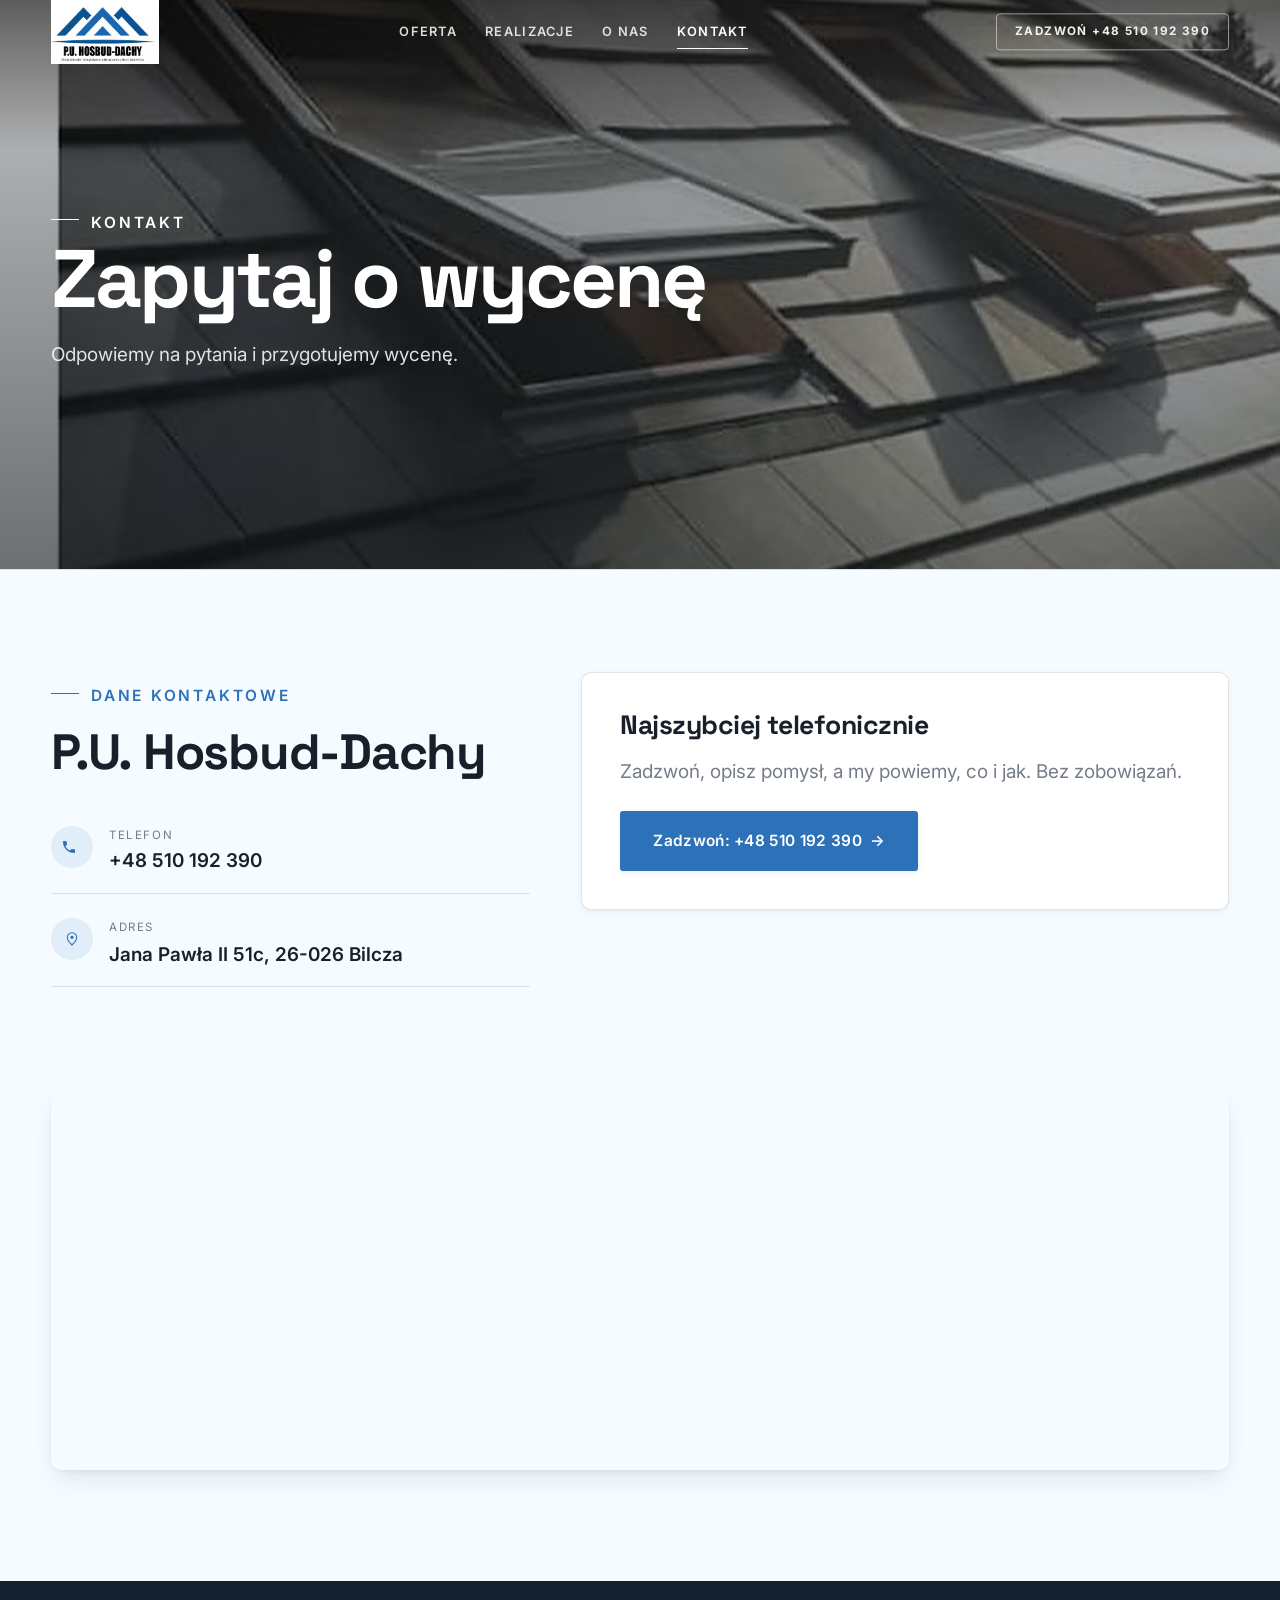
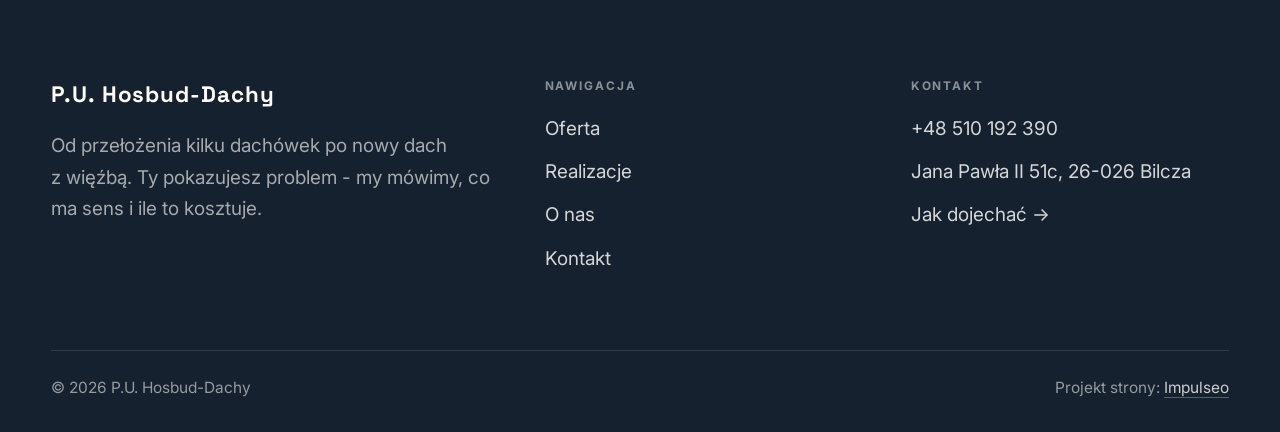
==== kontakt.html @ ce81067b "Strona demo: hosbud-dachy" ====
<!DOCTYPE html>
<html lang="pl">
<head>
<meta charset="UTF-8">
<meta name="viewport" content="width=device-width, initial-scale=1.0">
<title>Kontakt - P.U. Hosbud-Dachy</title>
<meta name="description" content="Kontakt P.U. Hosbud-Dachy - Jana Pawła II 51c, 26-026 Bilcza">
<link rel="preconnect" href="https://fonts.googleapis.com">
<link rel="preconnect" href="https://fonts.gstatic.com" crossorigin>
<link href="https://fonts.googleapis.com/css2?family=Space+Grotesk:wght@500;600;700&family=Inter:wght@400;500;600&display=swap" rel="stylesheet">
<link rel="stylesheet" href="assets/styles.css?v=2">
</head>
<body>

<header class="nav">
  <div class="wrap nav-inner">
    <a class="brand brand-has-logo" href="index.html"><img class="brand-logo" src="img/logo.png" alt="P.U. Hosbud-Dachy"></a>
    <nav class="nav-links">
      <a href="oferta.html">Oferta</a>
      <a href="realizacje.html">Realizacje</a>
      <a href="o-nas.html">O nas</a>
      <a href="kontakt.html" class="active">Kontakt</a>
      <a href="tel:+48510192390" class="btn btn-accent">Zadzwoń +48 510 192 390</a>
    </nav>
    <button class="nav-toggle" aria-label="Menu"><span></span><span></span><span></span></button>
  </div>
</header>

<section class="pagehead">
  <img src="img/g4.jpg" alt="P.U. Hosbud-Dachy - Zapytaj o wycenę">
  <div class="wrap">
    <span class="eyebrow">Kontakt</span>
    <h1>Zapytaj o wycenę</h1>
    <p>Odpowiemy na pytania i przygotujemy wycenę.</p>
  </div>
</section>
<section>
  <div class="wrap contact-grid">
    <div class="reveal">
      <span class="eyebrow">Dane kontaktowe</span>
      <h2 style="margin:var(--space-4) 0 var(--space-6)">P.U. Hosbud-Dachy</h2>
      <div class="info-list">
        <div class="info-row"><div class="ic"><svg class="ico-tel" width="16" height="16" viewBox="0 0 24 24" fill="none" aria-hidden="true"><path d="M6.6 10.8a15.5 15.5 0 0 0 6.6 6.6l2.2-2.2a1 1 0 0 1 1-.24 11.4 11.4 0 0 0 3.6.58 1 1 0 0 1 1 1V20a1 1 0 0 1-1 1A17 17 0 0 1 3 4a1 1 0 0 1 1-1h3.5a1 1 0 0 1 1 1c0 1.25.2 2.46.58 3.6a1 1 0 0 1-.25 1l-2.23 2.2Z" fill="currentColor"/></svg></div><div><div class="lbl">Telefon</div><a class="val" href="tel:+48510192390">+48 510 192 390</a></div></div>
        <div class="info-row"><div class="ic"><svg class="ico-pin" width="16" height="16" viewBox="0 0 24 24" fill="none" aria-hidden="true"><path d="M12 21s7-6.1 7-11.5A7 7 0 0 0 5 9.5C5 14.9 12 21 12 21Z" stroke="currentColor" stroke-width="1.6" fill="none"/><circle cx="12" cy="9.5" r="2.4" fill="currentColor"/></svg></div><div><div class="lbl">Adres</div><div class="val">Jana Pawła II 51c, 26-026 Bilcza</div></div></div>
      </div>
    </div>
    <div class="reveal">
      <div class="form">
        <h3 style="margin-bottom:var(--space-4)">Najszybciej telefonicznie</h3>
        <p class="muted" style="margin-bottom:var(--space-5)">Zadzwoń, opisz pomysł, a my powiemy, co i jak. Bez zobowiązań.</p>
        <a href="tel:+48510192390" class="btn btn-accent" style="justify-content:center">Zadzwoń: +48 510 192 390 <span class="arr">→</span></a>
      </div>
    </div>
  </div>
</section>
<section style="padding-top:0">
  <div class="wrap reveal">
    <iframe class="map" title="P.U. Hosbud-Dachy - Bilcza" src="https://maps.google.com/maps?q=50.78935%2C20.634119&z=15&output=embed" loading="lazy" referrerpolicy="no-referrer-when-downgrade"></iframe>
  </div>
</section>

<footer>
  <div class="wrap">
    <div class="foot-grid">
      <div class="foot-brand">
        <div class="name">P.U. Hosbud-Dachy</div>
        <p>Od przełożenia kilku dachówek po nowy dach z więźbą. Ty pokazujesz problem - my mówimy, co ma sens i ile to kosztuje.</p>
      </div>
      <div class="foot-col">
        <h4>Nawigacja</h4>
        <a href="oferta.html">Oferta</a>
        <a href="realizacje.html">Realizacje</a>
        <a href="o-nas.html">O nas</a>
        <a href="kontakt.html">Kontakt</a>
      </div>
      <div class="foot-col">
        <h4>Kontakt</h4>
        <a href="tel:+48510192390">+48 510 192 390</a>
        <p>Jana Pawła II 51c, 26-026 Bilcza</p>
        <a href="https://www.google.com/maps?cid=15109233622421349000" target="_blank" rel="noopener">Jak dojechać →</a>
      </div>
    </div>
    <div class="foot-bot">
      <span>© 2026 P.U. Hosbud-Dachy</span>
      <span>Projekt strony: <a class="foot-credit" href="https://impulseo.pl" target="_blank" rel="noopener">Impulseo</a></span>
    </div>
  </div>
</footer>
<div class="sticky-call"><a class="sc-call" href="tel:+48510192390"><svg class="ico-tel" width="16" height="16" viewBox="0 0 24 24" fill="none" aria-hidden="true"><path d="M6.6 10.8a15.5 15.5 0 0 0 6.6 6.6l2.2-2.2a1 1 0 0 1 1-.24 11.4 11.4 0 0 0 3.6.58 1 1 0 0 1 1 1V20a1 1 0 0 1-1 1A17 17 0 0 1 3 4a1 1 0 0 1 1-1h3.5a1 1 0 0 1 1 1c0 1.25.2 2.46.58 3.6a1 1 0 0 1-.25 1l-2.23 2.2Z" fill="currentColor"/></svg> Zadzwoń</a><a class="sc-quote" href="kontakt.html">Bezpłatna wycena</a></div>

<script src="assets/main.js"></script>
</body>
</html>
---- assets/styles.css ----
/* ============================================================
   STOLBASZ — premium, architektoniczny B2B fit-out
   Jasna paleta, zero brązu. System wg premium-web-craft.
   Projekt strony: Impulseo (impulseo.pl)
   ============================================================ */

:root{
  /* PALETA — jasna, architektoniczna, chłodna */
  --paper:#F4F6F8;          /* główne tło */
  --paper-2:#E7EBEF;        /* sekcje alternatywne (chłodny jasny szary) */
  --paper-3:#E7EBEF;        /* delikatne wypełnienia */
  --ink:#15212E;            /* tekst główny — chłodny grafit */
  --ink-soft:#243443;       /* nagłówki drugorzędne */
  --muted:#6B7785;          /* tekst poboczny */
  --line:rgba(21,33,46,.12);/* hairline */
  --accent:#E8A317;         /* stonowany petrol-slate — jedyny akcent */
  --accent-d:#C9870C;
  --accent-soft:rgba(232,163,23,.10);
  --dark:#15212E;           /* sekcje ciemne (stopka/CTA) */

  /* HOVER ZDJĘĆ — JEDEN standard dla całego silnika (decyzja K. 04.08.2026, artefakt z wariantami).
     Delikatny zoom 1.02 + rozjaśnienie. Dawne scale(1.05) ODRZUCONE: skakał kadr.
     Spoczynek lekko przygaszony, ale TYLKO tam, gdzie jest mysz (@media hover:hover) —
     na telefonie zdjęcia zostają w pełnej jasności. */
  --img-zoom:1.02;
  --img-rest:brightness(.95) saturate(.99);
  --img-hot:brightness(1.06) saturate(1.05);
  --img-dur:.55s;

  /* ODSTĘPY — skala 4/8 */
  --space-1:4px; --space-2:8px; --space-3:12px; --space-4:16px; --space-5:24px;
  --space-6:32px; --space-7:48px; --space-8:64px; --space-9:96px; --space-10:128px;

  /* TYPOGRAFIA — fluid clamp() (skala podbita 16.07.2026: większe, czytelniejsze litery — uwaga Adama) */
  --text-sm:clamp(.9rem,.87rem + .12vw,1rem);
  --text-base:clamp(1.08rem,1.04rem + .18vw,1.2rem);
  --text-lg:clamp(1.24rem,1.15rem + .34vw,1.44rem);
  --text-h3:clamp(1.34rem,1.22rem + .55vw,1.66rem);
  --text-h2:clamp(2.1rem,1.66rem + 2.1vw,3.1rem);
  --text-h1:clamp(2.9rem,2.1rem + 4vw,5.1rem);

  /* PROMIENIE — architektoniczne, raczej ostre */
  --r-sm:3px; --r-md:6px; --r-lg:10px;

  /* RUCH */
  --ease:cubic-bezier(.25,.46,.45,.94); --dur:.24s;

  /* CIENIE — miękkie, warstwowe */
  --sh-sm:0 1px 2px rgba(16,24,32,.04), 0 2px 8px rgba(16,24,32,.05);
  --sh-md:0 2px 6px rgba(16,24,32,.05), 0 12px 28px -8px rgba(16,24,32,.12);
  --sh-lg:0 6px 14px rgba(16,24,32,.07), 0 26px 56px -18px rgba(16,24,32,.22);

  --hairline:1px solid var(--line);

  --font-display:'Space Grotesk','Inter',sans-serif;
  --font-body:'Inter',sans-serif;
}

*{box-sizing:border-box;margin:0;padding:0}
html{scroll-behavior:smooth}
body{
  font-family:var(--font-body);
  font-size:var(--text-base);
  line-height:1.65;
  color:var(--ink);
  background:var(--paper);
  -webkit-font-smoothing:antialiased;
  text-rendering:optimizeLegibility;
}
img{max-width:100%;display:block}
a{color:inherit;text-decoration:none}

.wrap{width:min(92%,1180px);margin-inline:auto}
section{padding-block:clamp(52px,6.5vw,96px)}

h1,h2,h3{font-family:var(--font-display);font-weight:700;line-height:1.08;letter-spacing:-.02em;color:var(--ink)}
h1{font-size:var(--text-h1);letter-spacing:-.035em}
h2{font-size:var(--text-h2);letter-spacing:-.025em}
h3{font-size:var(--text-h3)}
/* MIARA — długość wiersza. WCAG 2.2 SC 1.4.8: max 80 znaków; Butterick: 45–90.
   68ch daje realnie 72–78 znaków polskiego tekstu, czyli z zapasem pod granicą.
   Wcześniej limit miał TYLKO <p> — <li>, <blockquote> i <dd> nie miały żadnego,
   i to jedyny powód, dla którego 23 bloki na dwóch oddanych stronach jadą po
   83–106 znaków w wierszu (pomiar 07.08.2026, bramka `miara`).
   ⚠️ Listy i definicje ograniczamy TYLKO bez klasy: `ul`/`ol` z klasą to u nas
   układ (siatki kafli, menu), a nie tekst ciągły — tam miarę wyznacza układ. */
:root{ --miara:68ch }
p{max-width:min(100%,var(--miara))}
blockquote,
ul:not([class])>li, ol:not([class])>li,
dl:not([class])>dd{max-width:min(100%,var(--miara))}

/* ⚠️ Świadomie BEZ wyjątku `.tile p,.card p,.svc p{max-width:none}`, choć nasuwa się sam:
   te akapity BYŁY już ograniczone (stare `p{max-width:65ch}`), więc „wyjątek" nie odblokowałby
   niczego nowego — tylko ROZLUŹNIŁ stan sprzed zmiany na wszystkich demach naraz.
   `figcaption` żadna z reguł wyżej nie dotyczy, więc też nie potrzebuje zwolnienia. */

/* ŁAMANIE. `balance` wyrównuje długości wierszy w nagłówku, `pretty` pilnuje ostatniego
   wiersza akapitu, żeby nie został w nim jeden wyraz. Obsługiwane od Chrome 117 /
   Safari 17.5; starsze przeglądarki po prostu ignorują tę własność.
   `text-wrap:pretty` nie występowało dotąd ANI RAZ w silniku ani w repo klientów. */
h1,h2,h3,.lead,.lede{text-wrap:balance}
p,li,blockquote,dd{text-wrap:pretty}

.eyebrow{
  font-family:var(--font-body);
  font-size:var(--text-sm);
  font-weight:600;
  letter-spacing:.18em;
  text-transform:uppercase;
  color:var(--accent);
  display:inline-flex;align-items:center;gap:var(--space-3);
}
/* flex:none + margin-top = kreska trzyma się PIERWSZEJ linii. Wcześniej align-items:center
   centrowało ją względem całego bloku i przy zawinięciu (długi kicker typu
   „…WNĘTRZ · LESZNO · OD 2019") druga linia lądowała z brzydkim wcięciem. */
.eyebrow{align-items:flex-start}
.eyebrow>*,.eyebrow{text-wrap:balance}   /* dlugi kicker lamal sie na sierote typu samo „2019" w drugiej linii */
.eyebrow::before{content:"";width:28px;height:1px;background:var(--accent);display:inline-block;flex:none;margin-top:.62em}

.muted{color:var(--muted)}
.lead{font-size:var(--text-lg);line-height:1.55;color:var(--ink-soft);max-width:50ch}

/* ---------- BUTTONS ---------- */
.btn{
  display:inline-flex;align-items:center;gap:var(--space-2);
  font-weight:600;font-size:var(--text-sm);letter-spacing:.02em;
  padding:var(--space-4) var(--space-6);
  border-radius:var(--r-sm);
  transition:transform var(--dur) var(--ease),box-shadow var(--dur) var(--ease),background var(--dur) var(--ease);
  cursor:pointer;border:1px solid transparent;
}
.btn-accent{background:var(--accent);color:#fff;box-shadow:var(--sh-sm)}
.btn-accent:hover{background:var(--accent-d);transform:translateY(-2px);box-shadow:var(--sh-md)}
.btn-accent:active{transform:translateY(0);box-shadow:var(--sh-sm)}
.btn-ghost{background:transparent;color:var(--ink);border-color:var(--line)}
.btn-ghost:hover{border-color:var(--accent);color:var(--accent);transform:translateY(-2px)}
.btn-light{background:#fff;color:var(--ink);box-shadow:var(--sh-sm)}
.btn-light:hover{transform:translateY(-2px);box-shadow:var(--sh-md)}
.btn .arr{transition:transform var(--dur) var(--ease)}
.btn:hover .arr{transform:translateX(4px)}

/* ---------- NAV ---------- */
.nav{
  position:sticky;top:0;z-index:50;
  background:color-mix(in srgb,var(--paper) 88%,transparent);
  backdrop-filter:saturate(140%) blur(10px);
  border-bottom:var(--hairline);
}
.nav-inner{display:flex;align-items:center;justify-content:space-between;gap:var(--space-5);height:72px}
/* ANTY-NACHODZENIE (K. 05.08.2026): długa nazwa firmy + przycisk z pełnym numerem nie mieściły się w pasku
   i flex ściskał linki PONIŻEJ ich treści - "Kontakt" wchodził na ramkę "Zadzwoń +48 ...". Teraz ustępuje
   nazwa marki (skrót wielokropkiem), a menu i przycisk nigdy się nie kurczą ani nie zachodzą na siebie. */
.brand{display:flex;flex-direction:column;line-height:1;min-width:0;flex:0 1 auto}
.brand .name{font-family:var(--font-display);font-weight:800;font-size:1.35rem;letter-spacing:.04em;white-space:nowrap;overflow:hidden;text-overflow:ellipsis}
.brand .sub{font-size:.62rem;letter-spacing:.34em;text-transform:uppercase;color:var(--muted);margin-top:5px;white-space:nowrap;overflow:hidden;text-overflow:ellipsis}
.nav-links{display:flex;align-items:center;gap:var(--space-6);flex:0 0 auto}
.nav-links a{font-size:var(--text-sm);font-weight:500;color:var(--ink-soft);position:relative;padding-block:4px;white-space:nowrap;transition:color var(--dur) var(--ease)}
.nav-links a::after{content:"";position:absolute;left:0;bottom:0;width:0;height:1.5px;background:var(--accent);transition:width var(--dur) var(--ease)}
.nav-links a:hover,.nav-links a.active{color:var(--ink)}
.nav-links a:hover::after,.nav-links a.active::after{width:100%}
.nav-links .btn{padding:var(--space-2) var(--space-5)}
/* przyciski w nav: właściwy kolor (przebij .nav-links a) + bez podkreślenia */
.nav-links a.btn-accent{color:#fff}
.nav-links a.btn-ghost,.nav-links a.btn-light{color:var(--ink)}
.nav-links a.btn::after{display:none}
.nav-toggle{display:none;background:none;border:none;cursor:pointer;flex-direction:column;gap:5px;padding:8px}
.nav-toggle span{width:24px;height:2px;background:var(--ink);transition:var(--dur)}
/* Ciasny zakres MIĘDZY menu mobilnym a pełnym pulpitem: zbijamy odstępy i nazwę marki,
   żeby wszystko zmieściło się naturalnie, zanim w ogóle dojdzie do skracania wielokropkiem. */
@media(max-width:1280px) and (min-width:921px){
  .nav-links{gap:var(--space-4)}
  .nav-links .btn{padding:var(--space-2) var(--space-4)}
  .brand .name{font-size:1.15rem}
}

/* ---------- HERO (split) ---------- */
.hero{position:relative;overflow:hidden;border-bottom:var(--hairline)}
.hero-grid{display:grid;grid-template-columns:1.05fr .95fr;gap:clamp(24px,4vw,60px);align-items:center;
  padding-block:clamp(36px,4.5vw,64px)}
.hero-copy .eyebrow{margin-bottom:var(--space-5)}
.hero-copy h1{margin-bottom:var(--space-5)}
.hero-copy .lead{margin-bottom:var(--space-7)}
.hero-actions{display:flex;flex-wrap:wrap;gap:var(--space-4)}
.hero-art{position:relative;aspect-ratio:4/3;border-radius:var(--r-lg);overflow:hidden;box-shadow:var(--sh-lg)}
.hero-art img{width:100%;height:100%;object-fit:cover}
.hero-art::after{content:"";position:absolute;inset:0;background:linear-gradient(180deg,transparent 55%,rgba(18,24,28,.28))}
.hero-badge{position:absolute;left:var(--space-5);bottom:var(--space-5);z-index:2;
  background:rgba(252,252,251,.94);backdrop-filter:blur(4px);
  border-radius:var(--r-md);padding:var(--space-4) var(--space-5);box-shadow:var(--sh-md);max-width:78%}
.hero-badge strong{display:block;font-family:var(--font-display);font-size:1rem;letter-spacing:-.01em}
.hero-badge span{font-size:var(--text-sm);color:var(--muted)}

/* ---------- HERO duży / kinowy (strona główna) ---------- */
.hero-cine{position:relative;min-height:clamp(560px,82vh,840px);min-height:clamp(560px,82svh,840px);display:flex;align-items:center;overflow:hidden;border-bottom:var(--hairline)}
.hero-cine>img{position:absolute;inset:0;width:100%;height:100%;object-fit:cover;z-index:0}
.hero-cine::after{content:"";position:absolute;inset:0;z-index:1;
  background:linear-gradient(95deg,rgba(13,18,23,.86) 0%,rgba(13,18,23,.64) 32%,rgba(13,18,23,.24) 62%,rgba(13,18,23,.04) 100%)}
.hero-cine .wrap{position:relative;z-index:2;padding-block:var(--space-8)}
.hero-cine .hero-copy{max-width:660px}
.hero-cine .eyebrow{color:#fff;margin-bottom:var(--space-5)}
.hero-cine .eyebrow::before{background:#fff}
.hero-cine h1{color:#fff;margin-bottom:var(--space-5);font-size:clamp(2.9rem,2rem + 4.4vw,5.2rem);text-wrap:balance}
.hero-cine .lead{color:rgba(255,255,255,.92);max-width:48ch;margin-bottom:var(--space-7)}
.hero-cine .hero-actions{display:flex;flex-wrap:wrap;gap:var(--space-4)}
/* NISKIE OKNO (laptop z dokiem i paskami przeglądarki ma ~700-780 px wysokości widoku):
   H1 do 5.2rem + długi lead nie mieściły się i przyciski wypadały POD krawędź ekranu -
   klient widział stronę bez ani jednego CTA. Skalujemy w dół, zamiast przycinać treść. */
@media(min-width:821px) and (max-height:820px){
  .hero-cine{min-height:clamp(520px,94svh,780px)}
  .hero-cine .wrap{padding-block:var(--space-6)}
  .hero-cine h1{font-size:clamp(2.2rem,1.5rem + 2.6vw,3.6rem);margin-bottom:var(--space-4)}
  .hero-cine .eyebrow{margin-bottom:var(--space-4)}
  .hero-cine .lead{margin-bottom:var(--space-5);max-width:44ch}
}
@media(max-width:680px){
  .hero-cine{min-height:clamp(520px,76vh,640px);min-height:clamp(520px,76svh,640px);align-items:flex-end}
  .hero-cine::after{background:linear-gradient(0deg,rgba(13,18,23,.9) 6%,rgba(13,18,23,.45) 55%,rgba(13,18,23,.25) 100%)}
  .hero-cine .wrap{padding-bottom:var(--space-9)}
  /* TELEFON (~90% oglądających): lead potrafił zająć 8 linii i zepchnąć CTA poza pierwszy ekran.
     Zwężamy interlinię i skalę - treści nie ucinamy, bo to ona sprzedaje. */
  .hero-cine .lead{font-size:.98rem;line-height:1.5;margin-bottom:var(--space-5)}
  .hero-cine .eyebrow{font-size:.72rem;letter-spacing:.13em;margin-bottom:var(--space-4)}
  .hero-cine .eyebrow::before{width:20px}
  .hero-cine h1{margin-bottom:var(--space-4)}
}

/* full-bleed hero variant (podstrony) */
.pagehead{position:relative;min-height:46vh;min-height:46svh;display:flex;align-items:flex-end;overflow:hidden;border-bottom:var(--hairline)}
.pagehead img{position:absolute;inset:0;width:100%;height:100%;object-fit:cover}
.pagehead::after{content:"";position:absolute;inset:0;background:linear-gradient(180deg,rgba(18,24,28,.25),rgba(18,24,28,.62))}
.pagehead .wrap{position:relative;z-index:2;padding-block:var(--space-9);color:#fff}
.pagehead h1{color:#fff;max-width:18ch}
.pagehead .eyebrow{color:#fff}
.pagehead .eyebrow::before{background:#fff}
.pagehead p{color:rgba(255,255,255,.86);margin-top:var(--space-4);max-width:54ch}

/* ---------- STRIP (pasek skrótów / liczby) ---------- */
.strip{background:var(--dark);color:#fff}
/* PASEK HASEŁ — standard 04.08.2026 (decyzja K.): 5 haseł w JEDNYM rzędzie, tekst WYŚRODKOWANY,
   węższe marginesy boczne niż reszta strony (pasek ma iść szerzej), równe wysokości kolumn. */
.strip .wrap{width:min(96%,1440px);display:grid;grid-template-columns:repeat(5,1fr);
  gap:var(--space-5);padding-block:var(--space-7);align-items:stretch}
.strip .item .k{font-family:var(--font-display);font-size:clamp(1.05rem,.82rem + .85vw,1.55rem);
  font-weight:800;letter-spacing:-.02em;color:#fff;line-height:1.18;text-wrap:balance}
.strip .item .v{font-size:var(--text-sm);color:rgba(255,255,255,.66);margin-top:var(--space-2);line-height:1.4}
.strip .item{border-left:2px solid var(--accent);padding-inline:var(--space-4);
  text-align:center;display:flex;flex-direction:column;justify-content:center}
/* liczba kolumn = liczba haseł, żeby ostatnie nie zostawało samo w drugim rzędzie.
   Klasę n-N nadaje multipage.py; domyślnie (bez klasy) pasek jest 5-kolumnowy. */
.strip.n-2 .wrap{grid-template-columns:repeat(2,1fr)}
.strip.n-3 .wrap{grid-template-columns:repeat(3,1fr)}
.strip.n-4 .wrap{grid-template-columns:repeat(4,1fr);gap:var(--space-6)}
.strip.n-4 .item .k{font-size:clamp(1.3rem,1rem + 1.1vw,2rem)}
.strip.n-6 .wrap{grid-template-columns:repeat(6,1fr);gap:var(--space-4)}
.strip.n-6 .item .k{font-size:clamp(.98rem,.8rem + .7vw,1.35rem)}
/* równe łamanie: zamiast "długa linia + jedno słowo" obie linie zbliżonej długości */
.strip .item .k{text-wrap:balance}

/* ---------- SECTION HEAD ---------- */
.head{max-width:48rem;margin-bottom:var(--space-8)}
.head.center{margin-inline:auto;text-align:center}
.head .eyebrow{margin-bottom:var(--space-4)}
.head h2{margin-bottom:var(--space-4)}
.head p{color:var(--muted);font-size:var(--text-lg);line-height:1.55}
.head.center p{margin-inline:auto}

/* ---------- INTRO SPLIT ---------- */
.split{display:grid;grid-template-columns:.92fr 1.08fr;gap:clamp(28px,5vw,80px);align-items:center}
.split.rev{grid-template-columns:1.08fr .92fr}
.split.rev .split-art{order:-1}
.split-art{position:relative;aspect-ratio:5/4;border-radius:var(--r-lg);overflow:hidden;box-shadow:var(--sh-lg)}
.split-art img{width:100%;height:100%;object-fit:cover}
.split-copy h2{margin-bottom:var(--space-5)}
.split-copy p+p{margin-top:var(--space-4)}
.split-copy .btn{margin-top:var(--space-6)}

/* ---------- SERVICES (zakres) ---------- */
.svc-grid{display:grid;grid-template-columns:repeat(auto-fit,minmax(280px,1fr));gap:var(--space-5)}
.svc{background:#fff;border:var(--hairline);border-radius:var(--r-md);padding:var(--space-7) var(--space-6);
  transition:transform var(--dur) var(--ease),box-shadow var(--dur) var(--ease),border-color var(--dur) var(--ease);
  position:relative;overflow:hidden}
.svc::before{content:"";position:absolute;left:0;top:0;width:3px;height:0;background:var(--accent);transition:height var(--dur) var(--ease)}
.svc:hover{transform:translateY(-4px);box-shadow:var(--sh-md);border-color:transparent}
.svc:hover::before{height:100%}
.svc .ic{font-family:var(--font-display);font-size:.8rem;font-weight:700;letter-spacing:.12em;color:var(--accent);margin-bottom:var(--space-4)}
.svc h3{margin-bottom:var(--space-3);font-size:1.22rem}
.svc p{color:var(--muted);font-size:var(--text-base);line-height:1.6}

/* big detailed service rows */
.svc-row{display:grid;grid-template-columns:.8fr 1.2fr;gap:clamp(20px,4vw,60px);align-items:center;padding-block:var(--space-8)}
.svc-row+.svc-row{border-top:var(--hairline)}
.svc-row.rev{grid-template-columns:1.2fr .8fr}
/* Naprzemienny układ wierszy oferty: co drugi wiersz ma zdjęcie po PRAWEJ.
   Było `order:-1` — martwy kod, bo zdjęcie i tak jest pierwszym dzieckiem w HTML,
   więc wszystkie wiersze wyglądały identycznie (zdjęcie zawsze z lewej), a `rev`
   zmieniało tylko szerokość kolumn. Znalezione 29.07.2026 przy różnicowaniu kierunków
   animacji (pomiar pozycji: art.mid 390/502 przy row.mid 756 — zawsze lewa strona). */
.svc-row.rev .svc-row-art{order:2}
.svc-row-art{aspect-ratio:4/3;border-radius:var(--r-md);overflow:hidden;box-shadow:var(--sh-md)}
.svc-row-art img{width:100%;height:100%;object-fit:cover}
.svc-row h3{font-size:1.5rem;margin-bottom:var(--space-4)}
.svc-row .num{font-family:var(--font-display);font-size:.85rem;font-weight:700;letter-spacing:.14em;color:var(--accent);display:block;margin-bottom:var(--space-3)}
.svc-row ul{list-style:none;margin-top:var(--space-4);display:flex;flex-direction:column;gap:var(--space-2)}
.svc-row li{position:relative;padding-left:var(--space-5);color:var(--muted);font-size:var(--text-base)}
.svc-row li::before{content:"";position:absolute;left:0;top:.62em;width:8px;height:1px;background:var(--accent)}

/* ---------- GALLERY (realizacje) ---------- */
.gallery{display:grid;grid-template-columns:repeat(12,1fr);gap:var(--space-4);grid-auto-rows:200px}
/* GALERIA MASONRY — pionowe zdjęcia (portrety beauty/wellness) bez przycinania: kolumny, height auto */
.gallery-masonry{column-count:3;column-gap:var(--space-4)}
@media(max-width:900px){.gallery-masonry{column-count:2}}
@media(max-width:560px){.gallery-masonry{column-count:1}}
.gallery-masonry .m-tile{break-inside:avoid;margin:0 0 var(--space-4);padding:0;position:relative;overflow:hidden;border-radius:var(--r-md);border:1px solid var(--line)}
.gallery-masonry .m-tile img{width:100%;height:auto;display:block}
.gallery-masonry .m-tile .cap{position:absolute;left:0;right:0;bottom:0;padding:var(--space-4);color:#fff;background:linear-gradient(0deg,rgba(0,0,0,.55),transparent);font-size:var(--text-sm)}
.gallery-masonry .m-tile .cap small{display:block;font-weight:400;opacity:.78;letter-spacing:.04em;text-transform:uppercase;font-size:.66rem;margin-top:3px}
.tile{position:relative;overflow:hidden;border-radius:var(--r-md);box-shadow:var(--sh-sm);
  transition:transform var(--dur) var(--ease),box-shadow var(--dur) var(--ease)}
.tile img{width:100%;height:100%;object-fit:cover;
  transition:transform var(--img-dur) var(--ease),filter var(--img-dur) var(--ease)}
.tile:hover{box-shadow:var(--sh-md)}
.tile .cap{position:absolute;left:0;right:0;bottom:0;padding:var(--space-5) var(--space-4) var(--space-4);
  background:linear-gradient(transparent,rgba(18,24,28,.78));color:#fff;
  font-size:var(--text-sm);font-weight:600;letter-spacing:.01em;
  opacity:0;transform:translateY(8px);transition:var(--dur) var(--ease)}
.tile:hover .cap{opacity:1;transform:translateY(0)}
.tile .cap small{display:block;font-weight:400;opacity:.78;letter-spacing:.04em;text-transform:uppercase;font-size:.66rem;margin-top:3px}
/* bento spans */
.t-wide{grid-column:span 6}
.t-tall{grid-column:span 6;grid-row:span 2}
.t-std{grid-column:span 6}
.t-third{grid-column:span 4}
.t-two3{grid-column:span 8}

/* ---------- TRUST / WIARYGODNOŚĆ ---------- */
.trust{background:var(--paper-2)}
.trust-grid{display:grid;grid-template-columns:repeat(auto-fit,minmax(240px,1fr));gap:var(--space-5);margin-top:var(--space-7)}
.trust-card{background:#fff;border-radius:var(--r-md);padding:var(--space-7) var(--space-6);box-shadow:var(--sh-sm);border-top:3px solid var(--accent)}
.trust-card .big{font-family:var(--font-display);font-size:clamp(1.8rem,1.3rem + 1.6vw,2.6rem);font-weight:800;letter-spacing:-.02em;color:var(--ink);line-height:1}
.trust-card h3{font-size:1.12rem;margin:var(--space-3) 0 var(--space-2)}
.trust-card p{color:var(--muted);font-size:var(--text-base);line-height:1.55}

/* ---------- CTA band ---------- */
.cta{background:var(--dark);color:#fff;position:relative;overflow:hidden}
.cta .wrap{display:grid;grid-template-columns:1.4fr .6fr;gap:var(--space-7);align-items:center;position:relative;z-index:2}
.cta h2{color:#fff;max-width:20ch}
.cta p{color:rgba(255,255,255,.74);margin-top:var(--space-4)}
.cta-actions{display:flex;flex-direction:column;gap:var(--space-3);align-items:flex-start}
.cta::before{content:"";position:absolute;right:-80px;top:-80px;width:360px;height:360px;border-radius:50%;
  background:radial-gradient(circle,var(--accent-soft),transparent 70%)}

/* ---------- CONTACT ---------- */
.contact-grid{display:grid;grid-template-columns:.85fr 1.15fr;gap:clamp(28px,4vw,56px);align-items:start}
.info-list{display:flex;flex-direction:column;gap:var(--space-2)}
.info-row{display:flex;gap:var(--space-4);align-items:flex-start;padding-block:var(--space-4);border-bottom:var(--hairline)}
.info-row .ic{flex:none;width:42px;height:42px;display:grid;place-items:center;border-radius:50%;
  background:var(--accent-soft);color:var(--accent);font-size:1.05rem}
.info-row .lbl{font-size:.72rem;letter-spacing:.14em;text-transform:uppercase;color:var(--muted)}
.info-row .val{font-weight:600;font-size:var(--text-base);margin-top:2px}
.info-row a.val:hover{color:var(--accent)}
.map{border:none;border-radius:var(--r-lg);box-shadow:var(--sh-md);width:100%;height:100%;min-height:380px;filter:grayscale(.2) contrast(1.02)}
.form{background:#fff;border:var(--hairline);border-radius:var(--r-lg);padding:clamp(24px,3vw,40px);box-shadow:var(--sh-sm)}
.form .fld{margin-bottom:var(--space-5)}
.form label{display:block;font-size:var(--text-sm);font-weight:600;margin-bottom:var(--space-2)}
.form input,.form textarea{width:100%;font-family:inherit;font-size:var(--text-base);color:var(--ink);
  padding:var(--space-4);border:var(--hairline);border-radius:var(--r-sm);background:var(--paper);transition:border-color var(--dur)}
.form input:focus,.form textarea:focus{outline:none;border-color:var(--accent);background:#fff}
.form textarea{resize:vertical;min-height:120px}
.form .note{font-size:var(--text-sm);color:var(--muted);margin-top:var(--space-3)}

/* ---------- FOOTER ---------- */
footer{background:var(--dark);color:#fff;padding-block:var(--space-9) var(--space-6)}
.foot-grid{display:grid;grid-template-columns:1.4fr 1fr 1fr;gap:var(--space-7);margin-bottom:var(--space-8)}
.foot-brand .name{font-family:var(--font-display);font-weight:800;font-size:1.4rem;letter-spacing:.04em}
.foot-brand p{color:rgba(255,255,255,.62);margin-top:var(--space-4);font-size:var(--text-base);max-width:38ch}
.foot-col h4{font-size:.74rem;letter-spacing:.16em;text-transform:uppercase;color:rgba(255,255,255,.5);margin-bottom:var(--space-4)}
.foot-col a,.foot-col p{display:block;color:rgba(255,255,255,.82);font-size:var(--text-base);margin-bottom:var(--space-3)}
.foot-col a:hover{color:#fff}
.foot-bot{border-top:1px solid rgba(255,255,255,.12);padding-top:var(--space-5);display:flex;justify-content:space-between;flex-wrap:wrap;gap:var(--space-3);
  font-size:var(--text-sm);color:rgba(255,255,255,.55)}
.foot-bot a:hover{color:#fff}
/* Podpis w stopce = klikalny link do impulseo.pl (31.07.2026). Ma być WIDOCZNIE klikalny,
   ale nie krzyczeć - stąd sam kolor jaśniejszy + delikatne podkreślenie na najeździe. */
.foot-bot a.foot-credit{color:rgba(255,255,255,.78);text-decoration:none;border-bottom:1px solid rgba(255,255,255,.28)}
.foot-bot a.foot-credit:hover{color:#fff;border-bottom-color:#fff}

/* ---------- REVEAL ---------- */
.reveal{opacity:0;transform:translateY(22px);transition:opacity .6s var(--ease),transform .6s var(--ease)}
.reveal.in{opacity:1;transform:none}

/* ---------- RESPONSIVE ---------- */
@media(max-width:920px){
  .hero-grid,.split,.split.rev,.svc-row,.svc-row.rev,.cta .wrap,.contact-grid,.foot-grid{grid-template-columns:1fr}
  .split.rev .split-art,.svc-row.rev .svc-row-art{order:0}
  .hero-art{aspect-ratio:16/10;max-height:420px}
  .strip .wrap,.strip.n-2 .wrap,.strip.n-3 .wrap,.strip.n-4 .wrap,.strip.n-6 .wrap{grid-template-columns:repeat(2,1fr);gap:var(--space-6)}
  .strip .item .k,.strip.n-6 .item .k{font-size:clamp(1.3rem,1.1rem + 1vw,2rem)}
  .gallery{grid-auto-rows:180px}
  .t-wide,.t-tall,.t-std,.t-third,.t-two3{grid-column:span 6}
  .t-tall{grid-row:span 1}
  .cta-actions{flex-direction:row;flex-wrap:wrap}
  .foot-grid{gap:var(--space-6)}
}
@media(max-width:680px){
  .nav-links{position:fixed;inset:72px 0 auto 0;background:var(--paper);flex-direction:column;align-items:stretch;
    gap:0;padding:var(--space-4) 6%;border-bottom:var(--hairline);box-shadow:var(--sh-md);
    transform:translateY(-120%);transition:transform var(--dur) var(--ease)}
  .nav-links.open{transform:translateY(0)}
  .nav-links a{padding-block:var(--space-4);border-bottom:var(--hairline)}
  .nav-links .btn{margin-top:var(--space-3);justify-content:center}
  .nav-toggle{display:flex}
  .strip .wrap,.strip.n-2 .wrap,.strip.n-3 .wrap,.strip.n-4 .wrap,.strip.n-6 .wrap{grid-template-columns:1fr}
  .gallery{grid-template-columns:repeat(6,1fr)}
  .foot-grid{grid-template-columns:1fr}
}
@media(prefers-reduced-motion:reduce){
  *{animation-duration:.01ms!important;transition:none!important}
  .reveal{opacity:1!important;transform:none!important}
  html{scroll-behavior:auto}
}

/* ============================================================
   PREMIUM LAYER — destylat deep-researchu branż (anty-AI, spokój).
   Zmienne STOLBASZ (--accent/--ink/--paper/--line/--dark). Ruch ledwo
   zauważalny, krzywa cubic-bezier(.16,.84,.44,1); prefers-reduced-motion
   pokryte blanketem wyżej. Karty hairline zamiast cieni = #1 sygnał „nie-AI".
   ============================================================ */

/* więcej oddechu między sekcjami (liderzy: 110-130px) */
section{padding-block:clamp(64px,8vw,128px)}

/* 1) Aksamitny reveal — dłuższa, miękka krzywa zamiast „skoku" */
.reveal{transition:opacity .9s cubic-bezier(.16,.84,.44,1),transform .9s cubic-bezier(.16,.84,.44,1);will-change:opacity,transform}
/* stagger TYLKO w galerii (tam pozycja = porządek dzieci) */
.gallery .reveal:nth-child(2){transition-delay:.07s}
.gallery .reveal:nth-child(3){transition-delay:.14s}
.gallery .reveal:nth-child(4){transition-delay:.21s}
.gallery .reveal:nth-child(5){transition-delay:.28s}
.gallery .reveal:nth-child(6){transition-delay:.35s}

/* 2) Hero STATYCZNY na .hero-cine — Ken Burns CAŁKIEM WYŁĄCZONY 26.06 (3. zgłoszenie Szymona).
   GENEZA: animowanie scale na <img> hero z teksturami (cegły/framugi) re-samplinguje obraz
   klatka po klatce → na części ekranów drobne drganie/shimmer = „heroshot się trzęsie".
   translateY usunięto wcześniej, scale-only + will-change/GPU NIE wystarczyły do GWARANCJI gładkości.
   Krzysztof zażądał pewności („make sure, że błąd się nie pojawi") > efekt. Zero animacji = 0% drgania.
   Delikatny zoom zostaje TYLKO w pełnoekranowych hero gastro/studio (hg-bg/hs-bg — tło, inny
   mechanizm, chwalone, nigdy nie zgłaszane). NIE wracać do KB na .hero-cine bez realnego testu
   na sprzęcie klienta — to ryzyko regresji „trzęsienia”. */
/* BEZPIECZNY "wow" na hero = jednorazowy FADE-IN (opacity), nie zoom.
   opacity nie dotyka bitmapy → gładkie na KAŻDYM zdjęciu/ekranie/GPU, zero ryzyka migotania.
   Geometryczny ruch (scale/translate) na .hero-cine jest ZAKAZANY (bramka pilnuje). */
@keyframes heroFade{from{opacity:0}to{opacity:1}}
.hero-cine>img{transform:none;animation:heroFade 1.1s ease-out both}

/* 3) Akcentowy hairline pod nagłówkiem sekcji, który „rysuje się" przy wejściu */
.head h2{position:relative;padding-bottom:18px}
.head h2::after{content:"";position:absolute;left:0;bottom:0;height:1px;width:0;background:var(--accent);transition:width 1s cubic-bezier(.16,.84,.44,1) .15s}
.head.center h2::after{left:50%;transform:translateX(-50%)}
.head.reveal.in h2::after,.head.center.reveal.in h2::after{width:54px}

/* 4) Karty HAIRLINE zamiast cieni/zaokrągleń (najmocniejszy anty-AI detal) */
.svc{background:transparent;border:1px solid var(--line);border-radius:var(--r-sm);box-shadow:none}
.svc:hover{box-shadow:none;border-color:var(--accent);transform:translateY(-3px)}
.trust-card{background:transparent;box-shadow:none;border:1px solid var(--line);border-top:2px solid var(--accent);border-radius:var(--r-sm)}
.tile{box-shadow:none;border-radius:var(--r-sm)}
.tile:hover{box-shadow:none}

/* 5) Sticky-nav kondensuje się po przewinięciu (sygnał dopracowania) */
.nav{transition:box-shadow .4s ease,background .4s ease}
.nav.is-stuck{box-shadow:0 1px 0 var(--line),0 14px 30px -24px rgba(0,0,0,.45)}
.nav-inner{transition:height .35s var(--ease)}
.nav.is-stuck .nav-inner{height:60px}

/* 6) MANIFESTO — pełnoekranowy cytat-bohater (zastępuje generyczne „Dlaczego my") */
.manifesto{background:var(--paper-2);text-align:center}
.manifesto .wrap{max-width:60rem}
.manifesto p{font-family:var(--font-display);font-style:italic;font-size:clamp(1.6rem,1rem + 2.4vw,2.8rem);line-height:1.32;color:var(--ink-soft);margin-inline:auto;max-width:26ch;position:relative;padding-top:var(--space-8)}
.manifesto p::before{content:"";position:absolute;top:0;left:50%;transform:translateX(-50%);width:54px;height:1px;background:var(--accent)}
.manifesto p span{color:var(--accent);font-style:italic}

/* 7) GATEWAYS — 3 duże bramy-zdjęcia (zamiast paska menu usług) */
.gateways{display:grid;grid-template-columns:repeat(3,1fr);gap:var(--space-4)}
.gateway{position:relative;aspect-ratio:3/4;overflow:hidden;border-radius:var(--r-sm);display:block}
.gateway img{width:100%;height:100%;object-fit:cover;
  transition:transform var(--img-dur) var(--ease),filter var(--img-dur) var(--ease)}
.gateway::after{content:"";position:absolute;inset:0;background:linear-gradient(180deg,transparent 38%,rgba(18,24,28,.74))}
/* ===== HOVER ZDJĘĆ — jedno miejsce dla WSZYSTKICH kafli ze zdjęciem (K. 04.08.2026) ===== */
@media(hover:hover){
  .tile img,.gateway img,.m-tile img{filter:var(--img-rest)}
  .tile:hover img,
  .gateway:hover img,
  .m-tile:hover img{transform:scale(var(--img-zoom));filter:var(--img-hot)}
}
.m-tile img{transition:transform var(--img-dur) var(--ease),filter var(--img-dur) var(--ease)}
.gateway .g-ttl{position:absolute;left:0;right:0;bottom:0;z-index:2;padding:var(--space-6) var(--space-5);color:#fff;font-family:var(--font-display);font-size:1.45rem;letter-spacing:-.01em;line-height:1.15}
.gateway .g-ttl small{display:block;font-family:var(--font-body);font-size:var(--text-sm);font-weight:400;opacity:.82;letter-spacing:.03em;margin-top:5px}
@media(max-width:760px){.gateways{grid-template-columns:1fr}.gateway{aspect-ratio:16/10}}

/* 8) LOGO klienta w nagłówku (gdy podane --logo) */
/* 52px domyślnie (feedback Bartka 06.07.2026: 40px ginęło, uwaga padła 3x; ~56px sprawdzone na żywym demie anna-borowiec-makeup) */
.brand-logo{height:64px;width:auto;max-width:300px;object-fit:contain;display:block}
.nav.is-stuck .brand-logo{height:52px}
@media(max-width:680px){.brand-logo{height:46px;max-width:210px}}


/* === RWD: nagłówki na wąskich ekranach (dodane 17.07.2026 razem z fixem clamp) ===
   Po przywróceniu działania clamp() dolna granica --text-h1 (2.9rem) rozpychała
   dokument przy długich polskich słowach na telefonach. Tu ją zjeżdżamy. */
@media (max-width:560px){
  :root{
    --text-h1:clamp(1.9rem, 1.15rem + 4.4vw, 2.7rem);
    --text-h2:clamp(1.5rem, 1rem + 3vw, 2.1rem);
  }
  .hero-cine h1{font-size:clamp(1.9rem, 1.15rem + 4.4vw, 2.7rem)}
  h1,h2{overflow-wrap:break-word}
}

/* GODZINY (godziny_grid z briefu) — dzień po lewej, godziny po prawej. Wcześniej BRAK stylu
   powodował sklejenie "Poniedziałek-Piątek8:00-20:00" (dodane 2026-07-21). Neutralne dla dem bez grafiku. */
.godz{display:flex;flex-direction:column;gap:2px;max-width:440px;margin-top:8px}
.godz-row{display:flex;justify-content:space-between;align-items:baseline;gap:24px;padding:10px 0;border-bottom:1px solid var(--line)}
.godz-row:last-child{border-bottom:0}
.godz-row b{font-weight:600;color:var(--ink)}
.godz-row span{color:var(--muted);white-space:nowrap}

/* === rodzina: fachowcy === */
/* ============================================================
   RODZINA: FACHOWCY (hydraulik/elektryk/remont/brukarstwo/ogrodzenia)
   Doklejane NA WIERZCH base.css. Dziedziczy paletę/fonty skórki (trade/elektryk).
   Filozofia: telefon-bohater + zaufanie + „bezpłatna wycena". Spokój, nie krzyk.
   (count-up i podwójny iframe mapy świadomie pominięte - krytyka blueprintu.)
   ============================================================ */

/* --- PROCES - oś „jak pracujemy" (podpis rodziny, czego nie ma w meblach) --- */
.proces{background:var(--paper-2)}
.proces-line{list-style:none;display:grid;grid-template-columns:repeat(4,1fr);gap:var(--space-5);position:relative;margin:0;padding:0}
.proces-line li{position:relative;padding-top:var(--space-7)}
.proces-line li::before{content:"";position:absolute;top:14px;left:0;right:0;height:1px;background:var(--line)}
.proces-line li:last-child::before{right:50%}
.proces-line li:first-child::before{left:50%}
.proces-line li::after{content:"";position:absolute;top:9px;left:calc(50% - 6px);width:11px;height:11px;border-radius:50%;background:var(--accent);box-shadow:0 0 0 4px var(--paper-2)}
.proces-line .pno{font-family:var(--font-display);font-weight:800;font-size:1.5rem;color:var(--accent);letter-spacing:-.02em;display:block;margin-bottom:var(--space-3);text-align:center}
.proces-line h3{font-size:1.1rem;margin-bottom:var(--space-2);text-align:center}
.proces-line p{color:var(--muted);font-size:var(--text-sm);line-height:1.5;text-align:center;max-width:26ch;margin-inline:auto}
@media(max-width:820px){
  .proces-line{grid-template-columns:1fr;gap:0}
  .proces-line li{padding:var(--space-5) 0 var(--space-5) var(--space-7)}
  .proces-line li::before{left:5px;right:auto;top:0;bottom:0;width:1px;height:auto}
  .proces-line li:first-child::before,.proces-line li:last-child::before{left:5px;right:auto}
  .proces-line li::after{top:var(--space-6);left:0}
  .proces-line .pno,.proces-line h3,.proces-line p{text-align:left;margin-inline:0}
}

/* --- OBSZAR DZIAŁANIA - lokalność (chipy z REALNEGO miasta, bez drugiego iframe) --- */
.obszar .head{text-align:center;margin-inline:auto}
.obszar .head .eyebrow{justify-content:center}
.obszar-list{list-style:none;display:flex;flex-wrap:wrap;justify-content:center;gap:var(--space-3);margin:0;padding:0;max-width:60rem;margin-inline:auto}
.obszar-list li{border:1px solid var(--line);border-radius:999px;padding:var(--space-2) var(--space-5);
  font-size:var(--text-sm);font-weight:600;color:var(--ink-soft);transition:border-color .24s var(--ease),color .24s var(--ease)}
.obszar-list li:hover{border-color:var(--accent);color:var(--accent)}
.obszar-list li.is-home{background:var(--accent);border-color:var(--accent);color:#fff}

/* --- STICKY-CALL - dolny pasek mobile (najważniejszy konwerter tej rodziny) --- */
.sticky-call{display:none}
@media(max-width:820px){
  .sticky-call{display:grid;grid-template-columns:1fr 1fr;gap:1px;position:fixed;left:0;right:0;bottom:0;z-index:90;
    background:var(--line);box-shadow:0 -6px 20px -10px rgba(0,0,0,.4)}
  .sticky-call a{padding:15px 8px;text-align:center;font-weight:700;font-size:.95rem;letter-spacing:.01em}
  .sc-call{background:var(--accent);color:#fff}
  .sc-quote{background:var(--paper);color:var(--ink)}
  body{padding-bottom:56px}
}

/* --- Blok „Awaria? Dzwoń” (opcjonalny, hydraulik/elektryk) --- */
.awaria{background:var(--dark);color:#fff}
.awaria .wrap{display:flex;flex-wrap:wrap;align-items:center;justify-content:space-between;gap:var(--space-5);padding-block:var(--space-7)}
.awaria h3{color:#fff;font-size:clamp(1.3rem,1rem + 1.2vw,1.8rem)}
.awaria p{color:rgba(255,255,255,.72);margin-top:var(--space-2)}
.awaria .btn-accent{white-space:nowrap}

/* === CERTYFIKATY / CZYM PRACUJEMY (gated: renderuje sie tylko gdy brief poda certy/marki/gwarancja) - mocny lever dla dekarzy === */
.auto-marki .marki-list{display:flex;flex-wrap:wrap;justify-content:center;gap:clamp(.8rem,2.5vw,1.6rem);list-style:none;margin:var(--space-7) 0 0;padding:0}
.auto-marki .marki-list li{font-family:var(--font-display);text-transform:uppercase;letter-spacing:.12em;font-weight:600;
  font-size:clamp(.82rem,1.5vw,1rem);color:var(--ink-soft);padding:.5rem 1rem;border:1px solid var(--line);border-radius:var(--r-sm)}
.marki-gwar{text-align:center;color:var(--muted);font-size:var(--text-sm);margin-top:var(--space-6)}

/* ============================================================
   FAZA 3 - OSOBNY UKŁAD FACHOWCY (research wf_e4ed63db + krytyka z policzonym WCAG). Doklejane na wierzch.
   Tożsamość: ZAUFANIE + DUŻY TELEFON + DOWÓD. Dwublok hero (zdjęcie | lity panel), bezpośrednio, solidnie.
   ============================================================ */

/* --- P0 KONTRAST: bursztyn jako TEKST na jasnym = 2.0 FAIL (policzone). Naprawy (bursztyn->ciemny tekst / ink). --- */
.btn-accent{color:#14171c}                                  /* bursztyn + ciemny tekst = 8.28 PASS */
.sticky-call .sc-call{color:#14171c}                        /* sticky bursztyn + ciemny tekst */
.obszar-list li.is-home{background:var(--ink);border-color:var(--ink);color:#fff}  /* było bursztyn+biel 2.17 -> ink+biel 16.29 */
.proces-line .pno{color:var(--ink-soft)}                    /* numery procesu: było bursztyn 2.0 -> ink-soft (czytelne); kropka osi zostaje bursztyn (grafika) */

/* --- Ikona telefonu (uzywana w hero hf-phone-num; nav styluje silnik NAV NOBU) --- */
.ico-tel{vertical-align:-2px;margin-right:.3em}

/* === HERO FACHOWCY — WARIANT A „PEŁNY EKRAN" (wybór K. 27.07.2026; zastąpił dwublok 46%/54%).
   Powód zmiany: stary dwublok nie dobijał do końca ekranu (zostawał pusty pas nad promise-bar),
   zdjęcie było ucięte w wąski pasek, a dowód (ocena/gwarancja) siedział dopiero niżej w trust-bar.
   Teraz: zdjęcie na pełny ekran + gradient od lewej (tekst czytelny NIE przez wycięty panel,
   tylko przez policzony overlay), gigant-telefon, dowód w pierwszym ekranie.
   Zdjęcie zostaje PIERWSZYM dzieckiem sekcji (blur-guard + mobilny fallback). STATYCZNE, bez Ken Burns.
   Poprzednia wersja: fachowcy.css.bak-20260727-201952-przed-heroA === */
.hero-fach{position:relative;isolation:isolate;display:flex;align-items:center;
  min-height:clamp(560px,92vh,900px);min-height:clamp(560px,92svh,900px)}
.hf-photo{position:absolute;inset:0;width:100%;height:100%;object-fit:cover;display:block;
  background:var(--dark);z-index:-2}                          /* EAGER, bez animacji (zero janku) */
/* Gradient trzyma ciemno DO ~62% szerokości, bo dotąd sięga najdłuższa linia tekstu (.hf-inner 46rem).
   Wcześniejsza wersja jaśniała już od 34% i końcówki linii lądowały na jasnym tle. */
.hero-fach::after{content:"";position:absolute;inset:0;z-index:-1;
  background:linear-gradient(102deg,rgba(14,17,21,.95) 0%,rgba(14,17,21,.9) 30%,rgba(14,17,21,.74) 55%,rgba(14,17,21,.4) 78%,rgba(14,17,21,.26) 100%)}
.hf-panel{width:min(92%,1180px);margin-inline:auto;color:#fff;   /* ta sama miara co .wrap w base.css */
  padding:clamp(6.5rem,13vh,9rem) 0 clamp(2.6rem,6vh,3.6rem)}
.hf-inner{max-width:46rem}
/* Akcent SKÓRKI rozjaśniony do czytelności na ciemnym tle. NIE hardkodować bursztynu:
   każda skórka ma swój akcent (elektryk=niebieski, dach=czerwony...), a stały kolor rozjeżdżał
   się z przyciskami. Pierwsza deklaracja = fallback dla przeglądarek bez color-mix.
   Dwa poziomy, bo WCAG stawia różne progi: --accent-lit dla MAŁEGO tekstu (kicker, próg 4.5:1;
   62% daje 7.5 na tle hero), --accent-strong dla DUŻEGO (akcent w H1, próg 3:1; 74% daje 6.1
   i jest wyraźnie widoczny - przy 62% ginął i wyglądał po prostu na biały). Policzone, nie na oko. */
.hero-fach{--accent-lit:rgba(255,255,255,.92);--accent-strong:rgba(255,255,255,.96)}
@supports (color:color-mix(in srgb,red,#fff)){
  .hero-fach{--accent-lit:color-mix(in srgb,var(--accent) 62%,#fff);
             --accent-strong:color-mix(in srgb,var(--accent) 74%,#fff)}
}
.hf-kicker{font-family:var(--font-display);font-weight:700;text-transform:uppercase;letter-spacing:.2em;
  font-size:clamp(.74rem,1.4vw,.88rem);color:var(--accent-lit);display:flex;align-items:center;gap:.8rem}
.hf-kicker::before{content:"";width:34px;height:2px;background:var(--accent-lit);flex:none}
.hf-title{color:#fff;font-family:var(--font-display);font-weight:800;line-height:1.02;letter-spacing:-.022em;
  font-size:clamp(2.3rem,1.6rem + 3.2vw,4.3rem);margin:var(--space-4) 0 var(--space-4);text-wrap:balance}
.hf-title em{font-style:normal;color:var(--accent-strong)}        /* druga część H1 = akcent skórki, rozjaśniony */
.hf-lead{color:rgba(255,255,255,.86);font-size:clamp(1rem,.96rem + .3vw,1.18rem);line-height:1.6;max-width:38rem}
.hf-phone{display:inline-flex;flex-direction:column;gap:.2rem;margin:var(--space-6) 0 var(--space-5);width:fit-content}
.hf-phone-lab{font-size:.74rem;text-transform:uppercase;letter-spacing:.18em;color:rgba(255,255,255,.62);font-weight:600}
.hf-phone-num{font-family:var(--font-display);font-weight:800;color:#fff;font-variant-numeric:tabular-nums;white-space:nowrap;
  font-size:clamp(2rem,1.5rem + 2.4vw,3.05rem);line-height:1;display:inline-flex;align-items:center}
.hf-phone-num .ico-tel{width:.7em;height:.7em;color:var(--accent);margin-right:.35em}   /* ikona bursztyn, cyfry białe */
.hf-phone:hover .hf-phone-num{color:var(--accent-lit)}
.hf-actions{display:flex;flex-wrap:wrap;gap:var(--space-3)}
.hf-ghost{color:#fff;border-color:rgba(255,255,255,.5)}
.hf-trust{margin-top:var(--space-6);padding-top:var(--space-4);border-top:1px solid rgba(255,255,255,.18);
  color:rgba(255,255,255,.9);font-weight:600;font-size:var(--text-sm);letter-spacing:.01em;max-width:38rem}
@media(max-width:820px){
  .hero-fach{min-height:clamp(520px,88svh,760px)}
  .hero-fach::after{background:linear-gradient(178deg,rgba(14,17,21,.72) 0%,rgba(14,17,21,.88) 55%,rgba(14,17,21,.95) 100%)}
  .hf-panel{padding-top:clamp(5.5rem,16vh,7rem)}
  .hf-lead{font-size:1rem}
}
@media(prefers-reduced-motion:reduce){.hero-fach *{animation:none!important}}

/* === PROMISE BAR: zawsze-obecna sygnatura usługowa (anty recon-collapse) === */
.fach-promise{background:var(--paper-2);border-bottom:var(--hairline);padding-block:0}
.fach-promise .wrap{padding-block:var(--space-4)}
.fp-row{list-style:none;margin:0;padding:0;display:flex;flex-wrap:wrap;justify-content:center;align-items:center;gap:clamp(.6rem,2.4vw,2rem)}
.fp-row li{font-family:var(--font-display);font-weight:700;text-transform:uppercase;letter-spacing:.08em;
  font-size:clamp(.72rem,1.3vw,.85rem);color:var(--ink-soft);display:flex;align-items:center}
.fp-row li:not(:last-child)::after{content:"";width:6px;height:6px;border-radius:50%;background:var(--accent);margin-left:clamp(.6rem,2.4vw,2rem)}

/* === TRUST BAR (gated): jasne pasmo, cyfry INK (NIE bursztyn=2.0 FAIL), bursztyn jako kreska pod liczbą === */
.trust-bar{background:var(--paper);border-bottom:var(--hairline)}
.trust-bar .wrap{display:flex;flex-wrap:wrap;align-items:center;justify-content:center;gap:clamp(1rem,3vw,2.6rem);padding-block:var(--space-7)}
.tb-stats{display:flex;flex-wrap:wrap;gap:clamp(1rem,3vw,2.6rem)}
.tb-stat{display:flex;flex-direction:column;align-items:center;text-align:center;padding-bottom:var(--space-2);border-bottom:3px solid var(--accent)}
.tb-num{font-family:var(--font-display);font-weight:800;font-size:clamp(2rem,3vw,2.8rem);line-height:1;color:var(--ink);font-variant-numeric:tabular-nums}
.tb-lab{font-size:.74rem;text-transform:uppercase;letter-spacing:.08em;color:var(--muted);margin-top:.3rem}
.tb-google{font-weight:700;color:var(--ink);font-size:var(--text-base);background:var(--paper-2);border:var(--hairline);border-radius:999px;padding:.5rem 1.1rem;font-variant-numeric:tabular-nums}
.tb-seal{font-family:var(--font-display);font-weight:700;text-transform:uppercase;letter-spacing:.06em;font-size:.85rem;
  color:var(--ink);border:1px solid var(--accent);border-radius:var(--r-sm);padding:.5rem 1rem}

/* === LISTA USŁUG (zamiast bram-nastrojowych): konkret "co + zakres + wycena" === */
.fach-uslugi .fu-list{list-style:none;margin:var(--space-8) 0 0;padding:0;display:flex;flex-direction:column}
.fu-row{display:grid;grid-template-columns:minmax(11rem,1fr) 2fr auto;gap:clamp(1rem,3vw,2.5rem);align-items:center;
  padding-block:var(--space-5);border-top:1px solid var(--line)}
.fu-row:last-child{border-bottom:1px solid var(--line)}
.fu-name{font-family:var(--font-display);font-weight:700;font-size:1.15rem;color:var(--ink)}
.fu-desc{color:var(--muted);font-size:var(--text-sm);line-height:1.55}
.fu-cta{font-weight:700;font-size:var(--text-sm);color:var(--accent-d);white-space:nowrap}
.fu-cta:hover{color:var(--ink)}
@media(max-width:760px){.fu-row{grid-template-columns:1fr;gap:var(--space-2)}.fu-cta{justify-self:start}}

/* === OPINIE (gated): realne cytaty z reconu === */
.opinie-grid{display:grid;grid-template-columns:repeat(auto-fit,minmax(16rem,1fr));gap:var(--space-6);margin-top:var(--space-8)}
.op-card{margin:0;background:var(--paper);border:1px solid var(--line);border-radius:var(--r-md);padding:var(--space-6);display:flex;flex-direction:column;gap:var(--space-3)}
.op-star{color:var(--accent-d);letter-spacing:.1em;font-size:.95rem}
.op-card blockquote{margin:0;color:var(--ink-soft);font-size:var(--text-base);line-height:1.6}
.op-autor{font-family:var(--font-display);font-weight:700;color:var(--ink);font-size:.95rem}

/* === SUWAK PRZED/PO (kopia z auto.css - CSS nie dziedziczy się między rodzinami; krytyka 5b) === */
.auto-ba .ba-slider{position:relative;--ba-pos:50%;max-width:62rem;margin:var(--space-8) auto 0;aspect-ratio:16/9;
  overflow:hidden;border-radius:var(--r-sm);border:1px solid var(--line);touch-action:none;user-select:none;cursor:ew-resize}
.ba-slider img{position:absolute;inset:0;width:100%;height:100%;object-fit:cover;display:block}
.ba-before-wrap{position:absolute;inset:0;clip-path:inset(0 calc(100% - var(--ba-pos)) 0 0)}
.ba-lab{position:absolute;top:var(--space-4);z-index:3;font-family:var(--font-display);text-transform:uppercase;
  letter-spacing:.1em;font-size:.7rem;color:#fff;background:rgba(10,12,15,.6);padding:.3rem .6rem;border-radius:2px}
.ba-lab-l{left:var(--space-4)}
.ba-lab-r{right:var(--space-4)}
.ba-handle{position:absolute;top:0;bottom:0;left:var(--ba-pos);width:2px;background:var(--accent);transform:translateX(-1px);z-index:4;pointer-events:none}
.ba-handle span{position:absolute;top:50%;left:50%;transform:translate(-50%,-50%);width:38px;height:38px;border-radius:50%;
  background:var(--accent);box-shadow:0 2px 12px rgba(0,0,0,.4);display:flex;align-items:center;justify-content:center}
.ba-handle span::before,.ba-handle span::after{content:"";position:absolute;width:0;height:0;border-block:5px solid transparent}
.ba-handle span::before{left:9px;border-right:6px solid #14171c}
.ba-handle span::after{right:9px;border-left:6px solid #14171c}
.ba-podpis{text-align:center;color:var(--muted);font-size:var(--text-sm);margin-top:var(--space-5)}

/* === NAV NOBU (silnik): fachowcy === */
.nav{position:fixed;left:0;right:0;backdrop-filter:none;border-bottom:1px solid transparent;z-index:100;transition:transform .35s var(--ease),background .35s ease,box-shadow .35s ease}
.nav.nav-hidden{transform:translateY(-100%)}
.nav.is-stuck{background:transparent;box-shadow:none;border-bottom-color:transparent}
.nav.is-stuck .nav-inner{height:64px}
.nav .brand{flex-direction:row;align-items:baseline;gap:.6rem;line-height:1}
.nav .brand .name{font-family:var(--font-display);font-weight:600;font-size:1.5rem;text-transform:uppercase;letter-spacing:.14em}
.nav .brand .sub{margin-top:0;padding-left:.65rem;border-left:1px solid currentColor;font-size:.66rem;font-weight:600;letter-spacing:.22em;text-transform:uppercase}
.nav .nav-links a{font-size:.8rem;font-weight:600;text-transform:uppercase;letter-spacing:.1em;padding-block:6px}
.nav .nav-links a::after{height:1px}
.nav .nav-links a.btn-accent{font-size:.73rem;font-weight:700;text-transform:uppercase;letter-spacing:.12em;padding:.5rem 1.1rem;border-radius:4px;box-shadow:none}
.nav .nav-links a.btn-accent:hover{transform:none;box-shadow:none}
.nav .nav-links a.btn-accent{background:var(--accent);border:1px solid var(--accent);color:#14171c}
.nav .nav-links a.btn-accent:hover{background:var(--accent);border-color:var(--accent);color:#14171c;filter:brightness(1.07)}
.nav{background:transparent}
.nav::after{content:"";position:absolute;left:0;right:0;top:0;height:150px;z-index:-1;pointer-events:none;transition:opacity .35s ease;background:linear-gradient(180deg,rgba(8,6,4,.55) 0%,rgba(8,6,4,0) 100%)}
.nav.nav-solid::after{opacity:0}
.nav .brand .name{color:#f5f1ea}
.nav .brand .sub{color:rgba(245,241,234,.82)}
.nav .nav-links a:not(.btn-accent){color:rgba(245,241,234,.9)}
.nav .nav-links a:not(.btn-accent):hover,.nav .nav-links a.active:not(.btn-accent){color:#fff}
.nav .nav-links a:not(.btn-accent)::after{background:#fff}
.nav .nav-toggle span{background:#f5f1ea}
.nav.nav-solid{background:color-mix(in srgb,var(--paper) 94%,transparent);backdrop-filter:saturate(140%) blur(10px);border-bottom:var(--hairline)}
.nav.nav-solid .brand .name{color:var(--ink)}
.nav.nav-solid .brand .sub{color:var(--accent-d)}
.nav.nav-solid .nav-links a:not(.btn-accent){color:var(--ink-soft)}
.nav.nav-solid .nav-links a:not(.btn-accent):hover,.nav.nav-solid .nav-links a.active:not(.btn-accent){color:var(--ink)}
.nav.nav-solid .nav-links a:not(.btn-accent)::after{background:var(--accent-d)}
.nav.nav-solid .nav-toggle span{background:var(--ink)}
.nav.nav-solid.nav-hidden{background:transparent;box-shadow:none;border-bottom-color:transparent}
@media(min-width:681px){
.nav .nav-inner{position:relative;height:64px}
.nav .nav-links{flex:1;justify-content:center;gap:clamp(1rem,2.2vw,1.9rem);padding-right:15.5rem}
.nav .nav-links a.btn-accent{position:absolute;right:0;top:50%;transform:translateY(-50%);margin:0}
.nav:not(.nav-solid) .nav-links a.btn-accent{background:transparent;border-color:rgba(245,241,234,.55);color:#f5f1ea}
.nav:not(.nav-solid) .nav-links a.btn-accent:hover{background:var(--accent);border-color:var(--accent);color:#14171c;transform:translateY(-50%)}
}
@media(max-width:680px){
.nav .nav-links:not(.open){transform:translateY(-160%);visibility:hidden}
.nav .nav-links.open{visibility:visible}
.nav .brand .name{font-size:1.12rem;letter-spacing:.1em;line-height:1.15}
.nav .brand .sub{display:none}
.nav .brand{min-width:0;overflow:hidden;padding-right:.6rem}
.nav .nav-links{background:var(--paper)}
.nav .nav-links a:not(.btn-accent){color:var(--ink-soft)}
.nav .nav-links a:not(.btn-accent):hover,.nav .nav-links a.active:not(.btn-accent){color:var(--ink)}
}
@media(max-width:430px){
.nav .brand .name{font-size:.95rem;letter-spacing:.06em}
}

/* === MOTION LAYER v2 (silnik) === */
/* ============================================================
   MOTION LAYER v2 — warstwa RUCHU wspólna dla wszystkich rodzin (2026-07-26)
   ------------------------------------------------------------
   PO CO: dema były technicznie poprawne, ale statyczne („za mało efektowne",
   K. 26.07). Ta warstwa dokłada to, co dziś odróżnia stronę premium od
   porządnej: maskowane wejście nagłówków, zdjęcia odsłaniane kurtyną + zoom-out,
   parallax sterowany scrollem (CSS scroll-driven, zero JS w pętli scrolla),
   płynne przejścia MIĘDZY podstronami (View Transitions), stagger siatek.

   ZASADY BEZPIECZEŃSTWA (wynikają z realnych wpadek — NIE łamać):
   1. ⛔ ZERO ruchu geometrycznego na `.hero-cine>img` — skalowanie teksturowanej
      bitmapy = shimmer („heroshot się trzęsie", 3x Szymon). Hero rusza się TYLKO
      tekstem i tylko raz. Bramka predeploy tego pilnuje.
   2. Stan początkowy (ukrycie) ustawia ZAWSZE JavaScript przez klasę `.mt-on`
      na <html>. Bez JS / przy błędzie JS strona wygląda dokładnie jak przed tą
      warstwą — nigdy pusty ekran (wpadka Zmalovane 29.06).
   3. Używamy osobnych właściwości `scale:` / `translate:` zamiast `transform:` —
      dzięki temu wejście NIE kasuje istniejących hoverów (które jadą na transform).
   4. Każdy efekt „drogi" (parallax) tylko desktop + tylko gdy przeglądarka umie
      scroll-driven animations. Mobile dostaje sam fade/mask (bateria, jank).
   5. prefers-reduced-motion wyłącza wszystko (blanket w base.css + własne guardy).
   ============================================================ */

:root{
  --mt-ease:cubic-bezier(.16,.84,.44,1);
  --mt-step:70ms;          /* odstęp między kolejnymi elementami siatki */
}

/* ---------- 1) STAGGER — kolejne elementy siatki wchodzą po sobie ----------
   JS ustawia --i (numer w grupie). Podbita specyficzność (:nth-child(n)) bije
   sztywne delaye galerii z base.css, nie ruszając tamtego pliku. */
.reveal{transition-delay:calc(var(--i,0) * var(--mt-step))}
.gallery .reveal:nth-child(n),
.gateways .reveal:nth-child(n),
.svc-grid .reveal:nth-child(n){transition-delay:calc(var(--i,0) * var(--mt-step))}

/* dłuższy, bardziej „aksamitny" dojazd + delikatny zoom-out całej karty */
.mt-on .reveal{transition-duration:1s,1s}

/* ---------- 2) NAGŁÓWKI — wjazd linia po linii zza maski ----------
   JS dzieli tekst na realne linie (po pomiarze) i owija w .mt-line>i.
   Efekt „szuflady": litery wjeżdżają z dołu, obcięte krawędzią linii. */
/* 27.07.2026: zapas .08em był za mały - JS mierzy linie ZANIM doładuje się webfont, więc po
   podmianie fontu tekst rośnie i maska ucina dolną część linii (na telefonie widać było ucięte
   „pomiaru po montaż." nachodzące na akapit). Większy zapas + maska znika po wjeździe,
   bo wtedy nie jest już do niczego potrzebna. */
.mt-lines .mt-line{display:block;overflow:hidden;padding-bottom:.2em;margin-bottom:-.2em}
.mt-lines.mt-in .mt-line{animation:mt-unmask 0s linear 1.4s forwards}
@keyframes mt-unmask{to{overflow:visible}}
.mt-lines .mt-line > i{
  display:block;font-style:inherit;
  translate:0 108%;
  transition:translate 1.05s var(--mt-ease) var(--mt-d,0s);
}
.mt-lines.mt-in .mt-line > i{translate:0 0}

/* wariant awaryjny (nagłówek ma zagnieżdżony markup → nie dzielimy na linie) */
.mt-fade{opacity:0;translate:0 18px;transition:opacity .9s var(--mt-ease) var(--mt-d,0s),translate .9s var(--mt-ease) var(--mt-d,0s)}
.mt-fade.mt-in{opacity:1;translate:0 0}

/* ---------- 3) ZDJĘCIA — odsłanianie „kurtyną" + zoom-out do naturalnej skali ----
   clip-path jedzie od dołu do góry, jednocześnie obraz schodzi z 1.10 do 1.
   Uwaga: `scale:` (nie transform) → hover .tile:hover img{transform:scale(var(--img-zoom))}
   nadal działa i nie kłóci się z wejściem (standard hoveru: base.css, K. 04.08.2026). */
.mt-on .mt-ph > img,
.mt-on .mt-ph > picture > img{
  clip-path:inset(0 0 100% 0);
  scale:1.10;
  transition:clip-path 1.15s var(--mt-ease) var(--mt-d,0s),
             scale 1.6s var(--mt-ease) var(--mt-d,0s);
}
.mt-on .mt-ph.in > img,
.mt-on .in .mt-ph > img,
.mt-on .mt-ph.mt-in > img,
.mt-on .mt-ph.in > picture > img,
.mt-on .in .mt-ph > picture > img{clip-path:inset(0 0 0 0);scale:1}

/* ---------- 3b) KIERUNEK KURTYNY — RÓŻNICOWANY (29.07.2026, pomysł K.) ----------
   Było: KAŻDE zdjęcie na stronie odsłaniało się identycznie, z góry w dół. Przy 15 zdjęciach
   ten sam ruch 15 razy czyta się jak szablon.

   Research (Emil Kowalski „The Magic of Clip Path" + praktyka scroll-reveal):
   reveal ma być ODSŁONIĘCIEM treści, nie ozdobą — więc kierunek nie może być losowy.
   Losowanie przy każdym wejściu sprawia, że ta sama sekcja zachowuje się inaczej po powrocie
   i strona robi się nerwowa. Dlatego kierunek wynika Z UKŁADU (deterministycznie):

   • zdjęcie OBOK TEKSTU (split/oferta)  → kurtyna pozioma, jedzie OD STRONY TEKSTU ku zdjęciu:
     oko już tam wędruje, więc ruch kontynuuje czytanie zamiast z nim walczyć;
   • KAFLE W SIATCE  → lustrzanie: lewa kolumna odsłania się od lewej, prawa od prawej,
     środek pionowo. Siatka „otwiera się" na zewnątrz, zamiast 6 razy powtórzyć ten sam gest;
   • pojedyncze zdjęcie w treści → pionowo (zgodnie z kierunkiem przewijania).

   Jedna scena = jeden spójny system, nigdy 4 różne kierunki obok siebie.
   Technicznie: tylko clip-path + scale (kompozytor, bez layoutu), ten sam czas i easing
   co dotąd — zmienia się WYŁĄCZNIE oś. */
.mt-on .mt-ph[data-dir="right"] > img,
.mt-on .mt-ph[data-dir="right"] > picture > img{clip-path:inset(0 100% 0 0)}   /* widać najpierw lewą krawędź */
.mt-on .mt-ph[data-dir="left"] > img,
.mt-on .mt-ph[data-dir="left"] > picture > img{clip-path:inset(0 0 0 100%)}    /* widać najpierw prawą krawędź */
.mt-on .mt-ph[data-dir="up"] > img,
.mt-on .mt-ph[data-dir="up"] > picture > img{clip-path:inset(100% 0 0 0)}      /* wychodzi z dołu do góry */
.mt-on .mt-ph[data-dir] .in > img,
.mt-on .mt-ph[data-dir].in > img,
.mt-on .in .mt-ph[data-dir] > img,
.mt-on .mt-ph[data-dir].mt-in > img,
.mt-on .mt-ph[data-dir].in > picture > img,
.mt-on .in .mt-ph[data-dir] > picture > img{clip-path:inset(0 0 0 0)}
/* dryf skali w OSI kurtyny — obraz „dojeżdża" w tę samą stronę, w którą się odsłania.
   Bez tego pozioma kurtyna przy pionowym zoomie wygląda jak dwa niezgrane ruchy. */
.mt-on .mt-ph[data-dir="right"] > img{transform-origin:left center}
.mt-on .mt-ph[data-dir="left"] > img{transform-origin:right center}
.mt-on .mt-ph[data-dir="up"] > img{transform-origin:center bottom}

/* podpis kafla — delikatnie widoczny od razu, pełny na hover (mniej „martwych" kafli) */
.mt-on .tile .cap{opacity:.001}
.mt-on .tile.in .cap{opacity:.9;translate:0 0;transform:none}
.mt-on .tile.in:hover .cap{opacity:1}

/* ---------- 4) PARALLAX — sterowany scrollem, natywnym CSS (bez JS) ----------
   animation-timeline:view() = przeglądarka sama liczy postęp elementu w oknie.
   Zero listenerów scrolla → zero janku. Desktop only, tylko gdy wspierane. */
@supports (animation-timeline: view()){
  @media (prefers-reduced-motion:no-preference) and (min-width:900px){
    .mt-para{overflow:hidden}
    .mt-para > img{
      height:114%;
      position:relative;top:-7%;
      animation:mtPara linear both;
      animation-timeline:view();
      animation-range:cover 0% cover 100%;
      will-change:translate;
    }
    @keyframes mtPara{from{translate:0 -4.5%}to{translate:0 4.5%}}

    /* sekcje wchodzą z lekkim „oddechem" — zanika przy wyjeździe z ekranu */
    .mt-breathe{
      animation:mtBreathe linear both;
      animation-timeline:view();
      animation-range:entry 0% entry 70%;
    }
    @keyframes mtBreathe{from{opacity:.35}to{opacity:1}}
  }
}

/* ---------- 4b) ŻYWY NAGŁÓWEK — przenikanie kadrów ----------
   Warstwy leżą DOKŁADNIE na zdjęciu hero i różnią się tylko przezroczystością.
   ⛔ Żadnego scale/translate — to skalowanie bitmapy dawało migotanie na teksturach.
   Warstwy wstawia JS; bez niego nic się nie dzieje i nagłówek jest statyczny jak dotąd. */
.mt-hero-layer{
  position:absolute;inset:0;width:100%;height:100%;
  object-fit:cover;object-position:inherit;
  opacity:0;transition:opacity 1.6s ease-in-out;
  pointer-events:none;z-index:1;
}
/* ⚠️ KONIECZNE: warstwa jest zwykłym <img> wewnątrz hero, więc łapie ją reguła
   `.hero-cine > img{animation:heroFade both}` z base.css. Animacja CSS ma pierwszeństwo przed
   zwykłymi deklaracjami — trzymała przezroczystość na klatce startowej i przenikanie nie działało.
   Zdejmujemy JEDYNIE to jednorazowe pojawienie się (heroFade), celowo BEZ !important, żeby
   rodziny z delikatnym zoomem tła (gastro/auto/dom/studio) mogły go warstwie przekazać. */
.hero-cine > img.mt-hero-layer{animation:none}
.mt-hero-layer.mt-show{opacity:1}
/* gdy pokazujemy kadr z rotacji, oryginalne zdjęcie zostaje pod spodem (nigdy nie znika
   całkowicie — gdyby warstwa nie doszła, pod spodem zawsze jest pełne zdjęcie) */
img[data-rotate].mt-under{opacity:1}
/* treść nagłówka musi zostać NAD warstwami */
.hero-cine > .wrap,.hero-cine .hero-copy,
.hg-copy,.ha-copy,.hd-copy,.hs-copy,.hf-copy,.hk-copy,.hero-spa .wrap{position:relative;z-index:3}
/* 🔴 FIX 31.07.2026 (zgłoszenie K. na demie M4M): przy zmianie kadru ZNIKAŁ napis w nagłówku.
   Powód: warstwa rotacji miała z-index:1, czyli leżała NAD przyciemnieniem (z-index:-1) i - w
   rodzinie „fachowcy" - nad panelem z tekstem (.hf-panel nie miał własnego z-index, więc szedł
   normalnym flow). Efekt: kadr się pojawiał i zasłaniał tytuł, kadr znikał i tytuł wracał.
   Naprawa jest dwustronna, żeby nie zależeć od jednej reguły:
   1) warstwa ląduje DOKŁADNIE tam, gdzie zdjęcie tła danej rodziny (z-index:-2),
   2) wszystkie kontenery treści nagłówka dostają twardy z-index:3.
   Skutek: zmieniają się WYŁĄCZNIE zdjęcia w tle, napis stoi nieruchomo cały czas.
   (hero-cine nie ruszamy - tam img ma z-index:0, a ::after/wrap leżą wyżej i działało dobrze.) */
.hero-fach > img.mt-hero-layer,.hero-gastro > img.mt-hero-layer,.hero-auto > img.mt-hero-layer,
.hero-dom > img.mt-hero-layer,.hero-studio > img.mt-hero-layer{z-index:-2}
.hf-panel,.hf-inner,.hd-panel,.hk-panel,.ha-inner,.hs-inner,.hg-inner{position:relative;z-index:3}
@media(prefers-reduced-motion:reduce){
  .mt-hero-layer{display:none}
}

/* ---------- 5) PRZEJŚCIA MIĘDZY PODSTRONAMI (View Transitions) ----------
   Klik w menu przestaje być białym mignięciem — strony przenikają, a pasek
   nawigacji zostaje w miejscu (nazwany element). Przeglądarki bez wsparcia
   nawigują normalnie — zero ryzyka. */
@view-transition{navigation:auto}
@media (prefers-reduced-motion:no-preference){
  ::view-transition-old(root){animation:mtVtOut .26s ease both}
  ::view-transition-new(root){animation:mtVtIn .42s var(--mt-ease) both}
  @keyframes mtVtOut{from{opacity:1}to{opacity:0}}
  @keyframes mtVtIn{from{opacity:0}to{opacity:1}}
}
.nav{view-transition-name:mt-nav}
footer{view-transition-name:mt-foot}

/* ---------- 6) PASEK POSTĘPU CZYTANIA — 2px w kolorze marki ----------
   Też scroll-driven (bez JS). Wstawiany przez JS tylko gdy przeglądarka umie. */
.mt-progress{
  position:fixed;top:0;left:0;z-index:60;
  height:2px;width:100%;
  background:var(--accent);
  transform-origin:0 50%;
  scale:0 1;
  pointer-events:none;
}
@supports (animation-timeline: scroll()){
  .mt-progress{animation:mtProg linear both;animation-timeline:scroll(root block)}
  @keyframes mtProg{from{scale:0 1}to{scale:1 1}}
}

/* ---------- 7) PRZYCISKI — przelot światła + magnes (JS) ----------
   Nakładka jest przezroczysta i przelotowa → NIE zmienia kontrastu tekstu
   (kontrasty WCAG policzone dla wszystkich rodzin zostają w mocy). */
.btn{position:relative;overflow:hidden;isolation:isolate}
.btn::after{
  content:"";position:absolute;inset:0;z-index:-1;pointer-events:none;
  background:linear-gradient(100deg,transparent 32%,rgba(255,255,255,.20) 50%,transparent 68%);
  translate:-120% 0;
}
@media (prefers-reduced-motion:no-preference){
  .btn:hover::after{translate:120% 0;transition:translate .75s var(--mt-ease)}
}
.btn{transition:transform var(--dur) var(--ease),box-shadow var(--dur) var(--ease),
               background var(--dur) var(--ease),translate .25s ease-out}

/* ---------- 8) LINKI NAWIGACJI / LISTY — mikro-detale ---------- */
.mt-on .svc,.mt-on .trust-card{transition:transform .5s var(--mt-ease),border-color .35s ease,box-shadow .35s ease}
.mt-on .svc:hover{transform:translateY(-4px)}

/* kotwice nie chowają się pod przyklejonym paskiem */
:target,[id]{scroll-margin-top:96px}

/* ---------- 9) LICZBY (count-up) ---------- */
.mt-num{font-variant-numeric:tabular-nums}

/* ---------- 9b) ZWALNIANIE WARSTW GPU (27.07 — zgłoszenie „zamula na komputerze") ----------
   `.reveal{will-change:opacity,transform}` z base.css każe przeglądarce trzymać dla KAŻDEGO
   pojawiającego się elementu osobną warstwę w pamięci karty graficznej. Deklaracja jest stała —
   warstwa nigdy nie jest zwalniana, więc na typowej podstronie wisi ich ~26 przy ~157 elementach.
   Na komputerze ze zintegrowaną grafiką to realny koszt (pamięć + praca kompozytora).
   Element, który już wjechał, nie będzie się więcej animował → warstwa jest zbędna.
   ⚠️ KLUCZOWE: NIE wolno tego wiązać z klasą `.in` — ona pojawia się w chwili STARTU przejścia,
   więc zdjęlibyśmy warstwę dokładnie wtedy, gdy jest potrzebna. Klasę `mt-settled` dokłada JS
   dopiero po `transitionend`, czyli gdy ruch faktycznie się skończył. Brak JS = zostaje jak było. */
.reveal.mt-settled{will-change:auto}
.mt-settled > img,.mt-settled > picture > img{will-change:auto}

/* ---------- 10) WYŁĄCZNIK GLOBALNY ----------
   Gdy user woli mniej ruchu — zdejmujemy wszystko, łącznie ze scroll-driven
   (blanket z base.css nie obejmuje animation-timeline). */
@media (prefers-reduced-motion:reduce){
  .mt-lines .mt-line > i{translate:0 0}
  .mt-fade{opacity:1;translate:0 0}
  .mt-on .mt-ph > img,.mt-on .mt-ph > picture > img{clip-path:none;scale:1}
  .mt-para > img{animation:none;height:100%;top:0}
  .mt-breathe{animation:none}
  .mt-progress{display:none}
  .mt-on .tile .cap{opacity:0}
}


/* === HERO-FIT (29.07.2026) — hero DOPASOWUJE SIĘ do wysokości okna =========================
   Zgłoszenie K. 29.07: na jego laptopie przyciski CTA w hero były ucięte dolną krawędzią
   (Modern House). Pomiar headless (1512x879 → realny widok 792 px): dolna krawędź CTA
   wypadała 123 px POD ekranem. Nawet przy maksymalnym oknie (982) było -20 px.

   DLACZEGO POPRZEDNI FIX NIE DZIAŁAŁ: 27.07 dołożyliśmy @media(max-height:820px) — próg.
   Widok K. ma ~792-895 px, czyli TUŻ NAD progiem → reguła w ogóle się nie włączała.
   Progi są kruche: każdy inny laptop/dok/pasek zakładek przesuwa granicę.

   ROZWIĄZANIE: zero progów. Każdy rozmiar, który decyduje o wysokości hero (typografia,
   odstępy, padding), dostaje `min(dotychczasowa-wartość, X svh)` — czyli na wysokim ekranie
   nic się nie zmienia, a im niższe okno, tym płynniej mniejsze. Treści NIE ucinamy.

   Doklejane na SAM KONIEC styles.css (po motion) → wygrywa kaskadę, nie rusza reguł w miejscu.
   Weryfikacja: tools-retrofit/measure_fold.py (mierzy zapas pod CTA dla 720/800/879/982). */

/* ---------- HERO KINOWY (strona główna, rodziny „editorial") ---------- */
.hero-cine .wrap{padding-block:min(var(--space-8),4svh)}
.hero-cine .eyebrow{margin-bottom:min(var(--space-5),2svh)}
.hero-cine h1{font-size:min(clamp(2.9rem,2rem + 4.4vw,5.2rem),7.6svh);
  margin-bottom:min(var(--space-5),2.4svh)}
.hero-cine .lead{font-size:min(1.125rem,2.3svh);line-height:1.55;
  margin-bottom:min(var(--space-7),3.2svh)}

/* ---------- HERO FACHOWCY — wariant A (pełny ekran) ---------- */
.hf-panel{padding-top:min(clamp(6.5rem,13vh,9rem),11svh);
  padding-bottom:min(clamp(2.6rem,6vh,3.6rem),4svh)}
.hf-title{font-size:min(clamp(2.3rem,1.6rem + 3.2vw,4.3rem),7svh);
  margin-top:min(var(--space-4),1.8svh);margin-bottom:min(var(--space-4),1.8svh)}
.hf-lead{font-size:min(1.18rem,2.3svh);line-height:1.5}
.hf-phone{margin-top:min(var(--space-6),2.8svh);margin-bottom:min(var(--space-5),2.2svh)}
.hf-phone-num{font-size:min(clamp(2rem,1.5rem + 2.4vw,3.05rem),5.2svh)}
.hf-trust{margin-top:min(var(--space-6),2.6svh);padding-top:min(var(--space-4),1.6svh)}

/* Telefon: tam liczy się czytelność, nie upychanie — skalowanie wysokością wyłączone,
   bo przy 844 px wysokości ekranu svh-limity zaczęłyby zmniejszać tekst bez potrzeby. */
@media(max-width:680px){
  .hero-cine h1{font-size:clamp(1.9rem,1.15rem + 4.4vw,2.7rem)}
  .hero-cine .lead{font-size:.98rem}
  .hf-title{font-size:clamp(2.1rem,1.6rem + 3.2vw,3rem)}
  .hf-lead{font-size:1rem}
  .hf-phone-num{font-size:clamp(1.9rem,1.5rem + 2.4vw,2.5rem)}
}
/* === /HERO-FIT === */


/* === auto-paleta z marki klienta (źródło: logo) === */
:root{--accent:#2D72B8;--accent-d:#145DA2;--accent-soft:rgba(45,114,184,0.10);--paper:#F6FBFF;--paper-2:#EAF1F9;--paper-3:#DEE7F1;--ink:#18212B;--ink-soft:#3E4955;--muted:#747D87;--line:rgba(24,33,43,.12);}
.btn-accent{color:#fff}
.nav .nav-links a.btn-accent{color:#fff}
.btn-accent[data-accent-d],.cta-d .btn-accent{color:#fff}
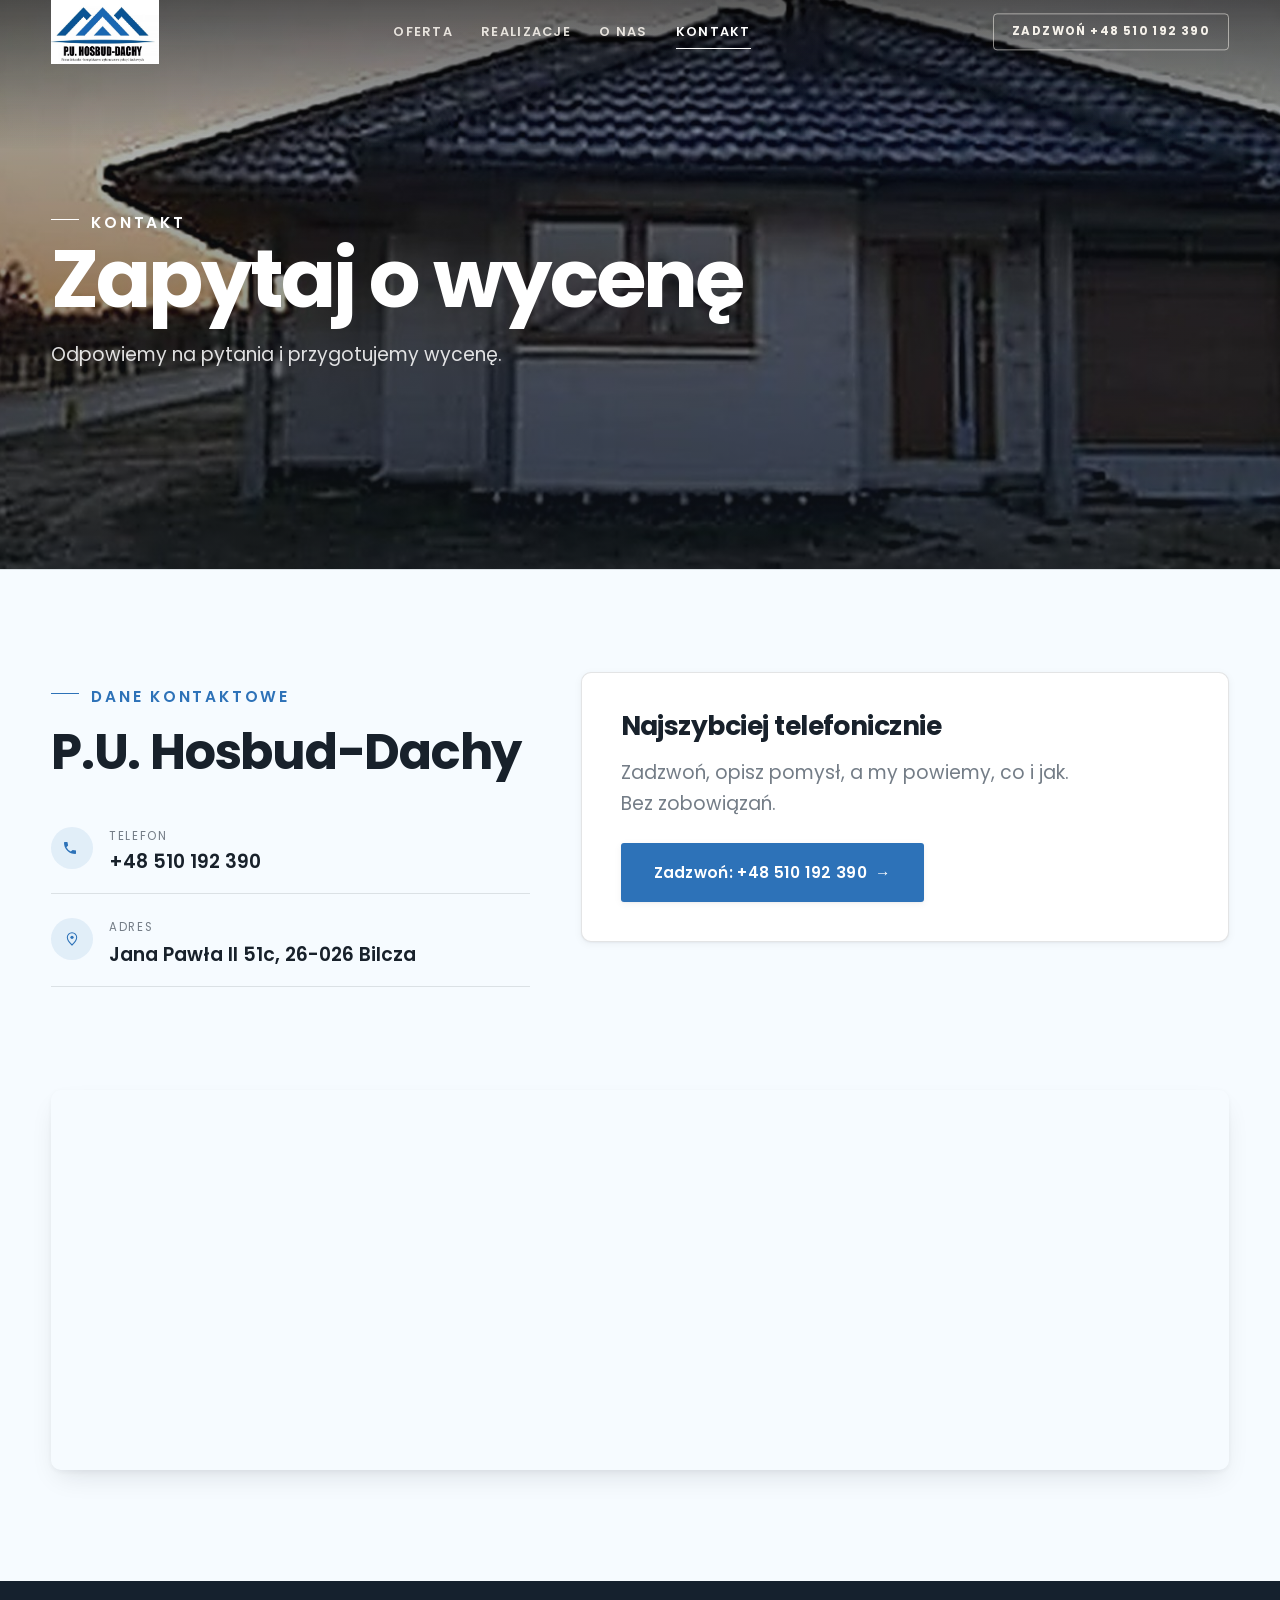
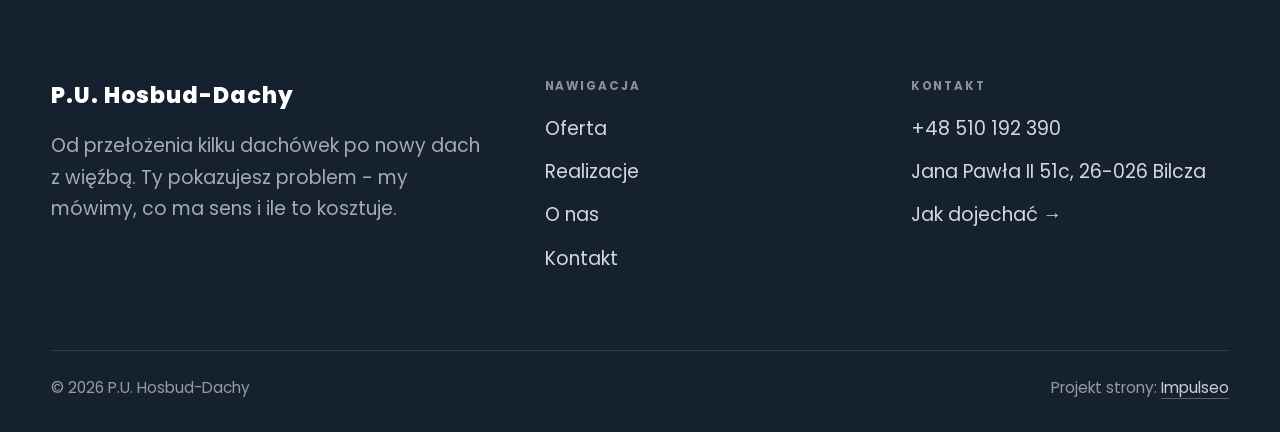
==== commit 9bc228c1: "[claude-edit][cmt:6f58b3c3-5a65-4da5-9aff-c9ea7d12e911] styl jak KMK Dachy: typografia Poppins (nagł" ====
--- a/kontakt.html
+++ b/kontakt.html
@@ -7,7 +7,7 @@
 <meta name="description" content="Kontakt P.U. Hosbud-Dachy - Jana Pawła II 51c, 26-026 Bilcza">
 <link rel="preconnect" href="https://fonts.googleapis.com">
 <link rel="preconnect" href="https://fonts.gstatic.com" crossorigin>
-<link href="https://fonts.googleapis.com/css2?family=Space+Grotesk:wght@500;600;700&family=Inter:wght@400;500;600&display=swap" rel="stylesheet">
+<link href="https://fonts.googleapis.com/css2?family=Poppins:wght@400;500;600;700;800&display=swap" rel="stylesheet">
 <link rel="stylesheet" href="assets/styles.css?v=2">
 </head>
 <body>
@@ -27,7 +27,7 @@
 </header>
 
 <section class="pagehead">
-  <img src="img/g4.jpg" alt="P.U. Hosbud-Dachy - Zapytaj o wycenę">
+  <img src="img/g14.jpg" alt="P.U. Hosbud-Dachy - Zapytaj o wycenę">
   <div class="wrap">
     <span class="eyebrow">Kontakt</span>
     <h1>Zapytaj o wycenę</h1>
--- a/assets/styles.css
+++ b/assets/styles.css
@@ -52,8 +52,8 @@
 
   --hairline:1px solid var(--line);
 
-  --font-display:'Space Grotesk','Inter',sans-serif;
-  --font-body:'Inter',sans-serif;
+  --font-display:'Poppins',sans-serif;
+  --font-body:'Poppins',sans-serif;
 }
 
 *{box-sizing:border-box;margin:0;padding:0}
